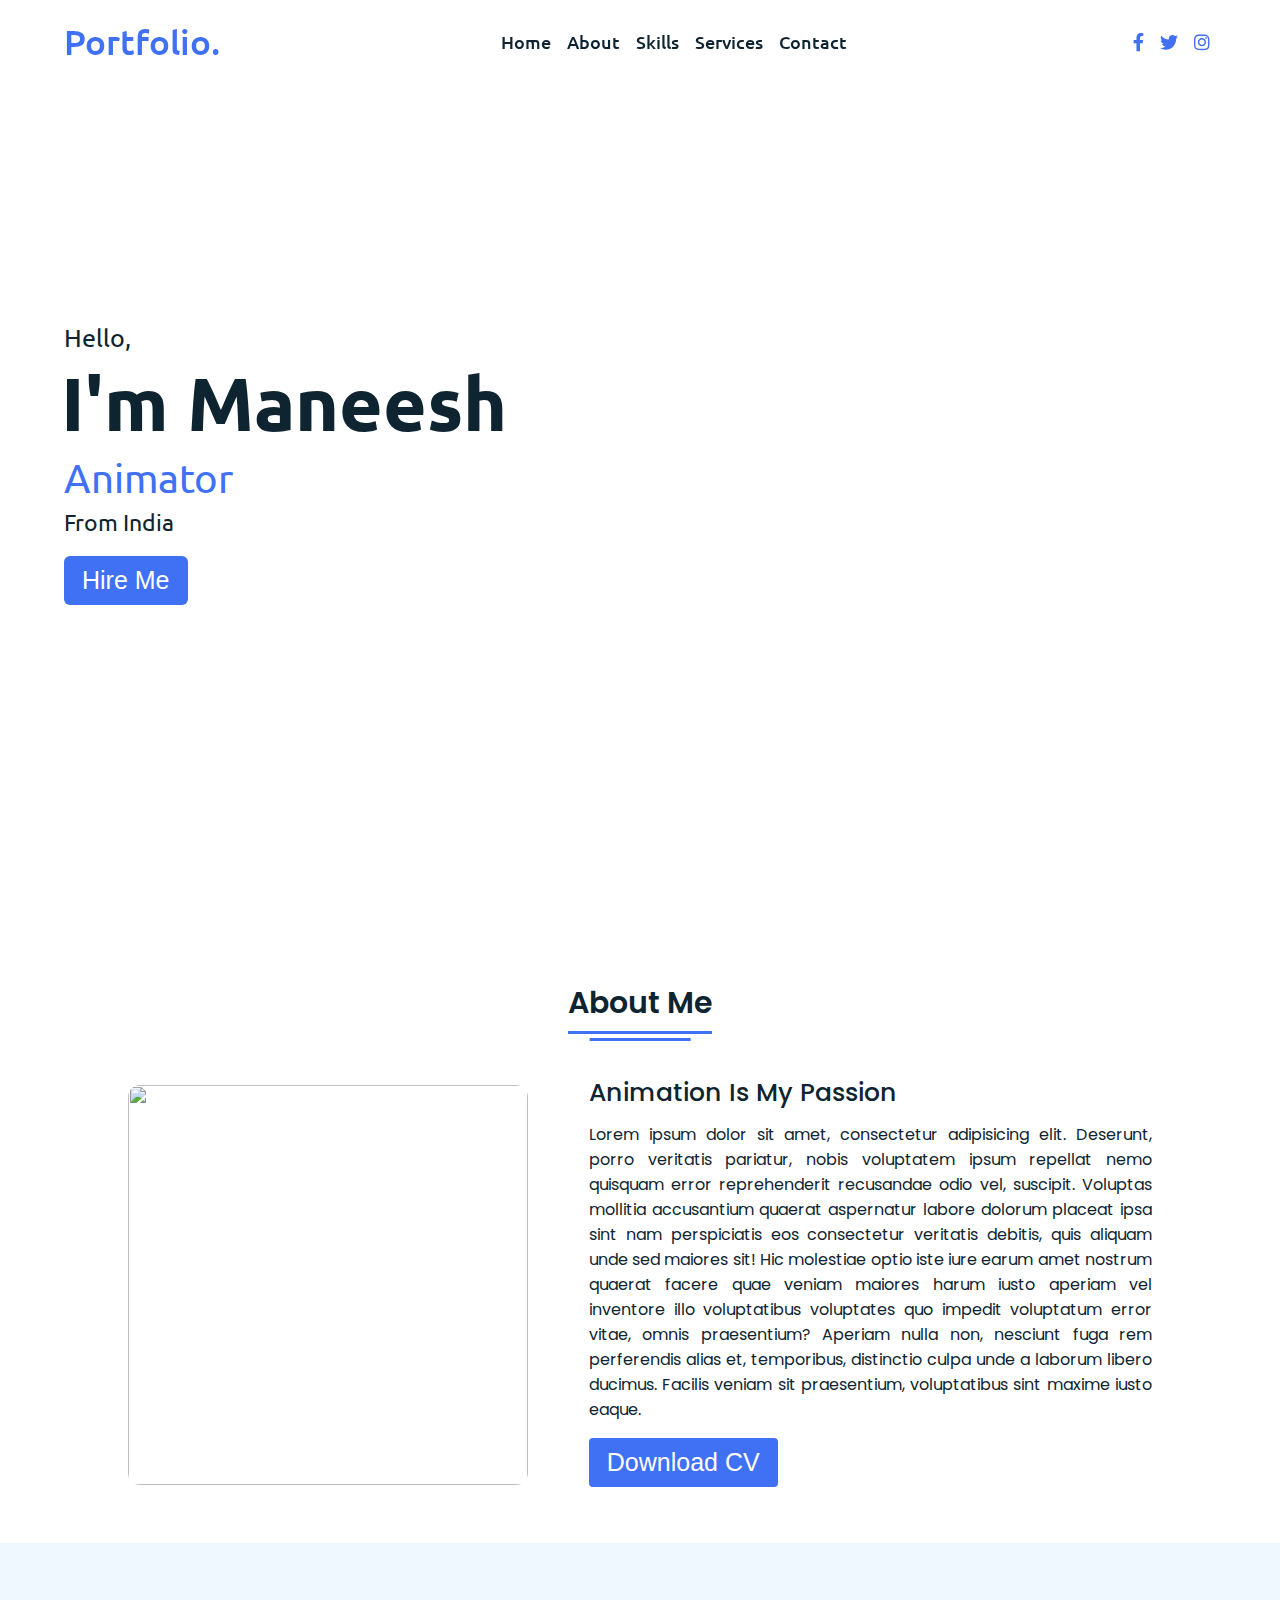
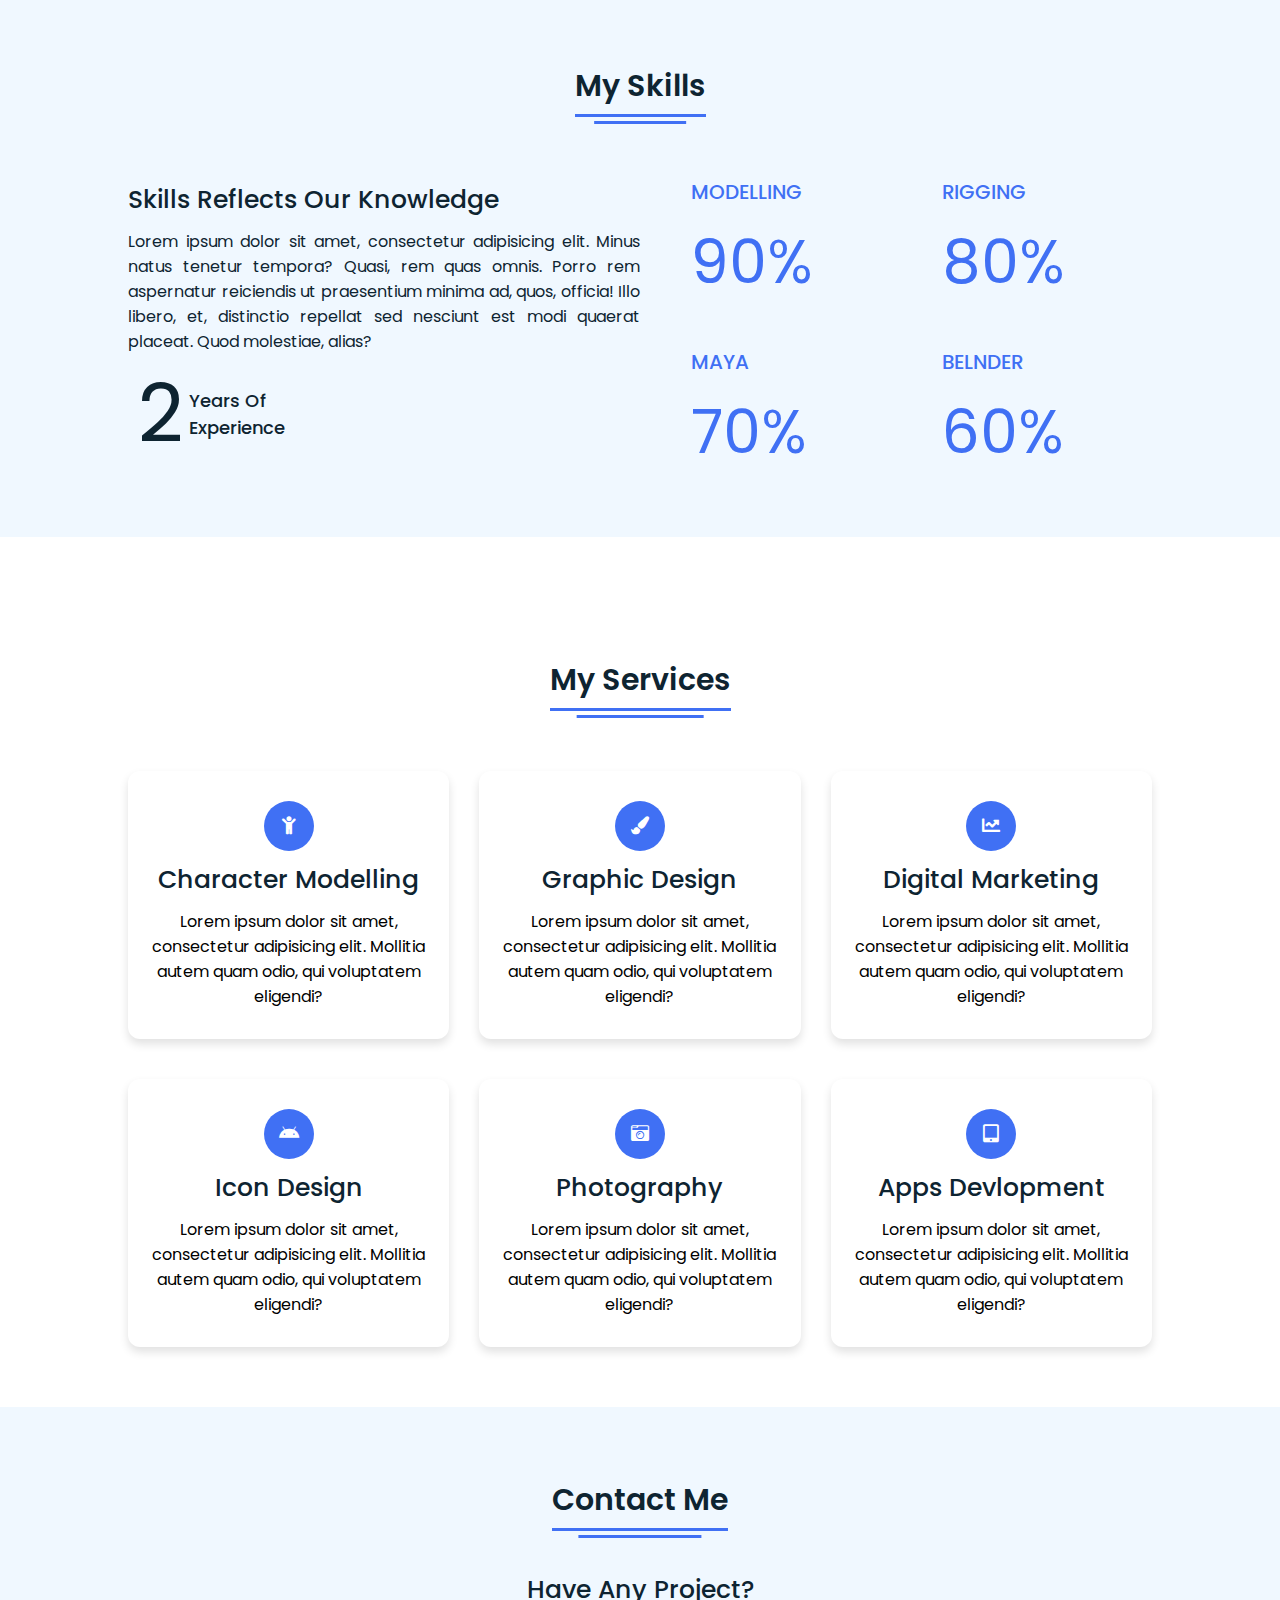
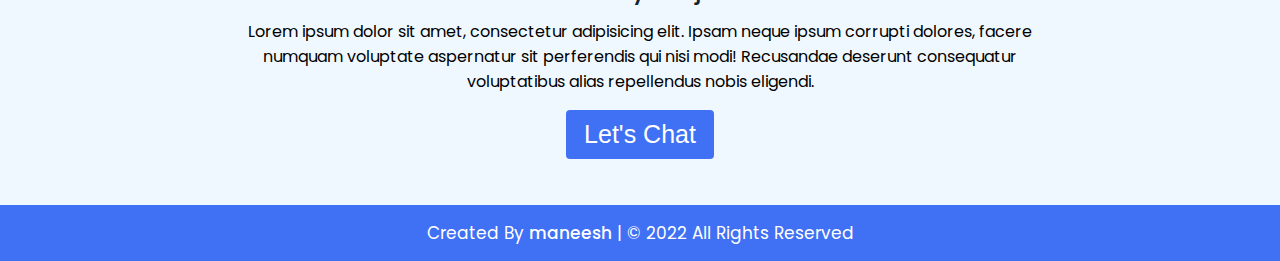
==== index.html @ a83b944b "maneesh web all updated,first release." ====
<!DOCTYPE html>
<html lang="en" dir="ltr">
  <head>
    <meta charset="UTF-8">
    <title>  | CodingLab </title>
    <link rel="stylesheet" href="style.css">
    <!-- Fontawesome CDN Link -->
    <link rel="stylesheet" href="https://cdnjs.cloudflare.com/ajax/libs/font-awesome/5.15.2/css/all.min.css"/>
     <meta name="viewport" content="width=device-width, initial-scale=1.0">
   </head>
<body>
  <!-- Move to up button -->
  <div class="scroll-button">
    <a href="#home"><i class="fas fa-arrow-up"></i></a>
  </div>
  <!-- navgaition menu -->
  <nav>
    <div class="navbar">
      <div class="logo"><a href="#">Portfolio.</a></div>
      <ul class="menu">
          <li><a href="#home">Home</a></li>
          <li><a href="#about">About</a></li>
          <li><a href="#skills">Skills</a></li>
          <li><a href="#services">Services</a></li>
          <li><a href="#contact">Contact</a></li>
          <div class="cancel-btn">
            <i class="fas fa-times"></i>
          </div>
      </ul>
      <div class="media-icons">
        <a href="#"><i class="fab fa-facebook-f"></i></a>
        <a href="#"><i class="fab fa-twitter"></i></a>
        <a href="#"><i class="fab fa-instagram"></i></a>
      </div>
    </div>
    <div class="menu-btn">
      <i class="fas fa-bars"></i>
    </div>
  </nav>

<!-- Home Section Start -->
 <section class="home" id="home">
   <div class="home-content">
     <div class="text">
       <div class="text-one">Hello,</div>
       <div class="text-two">I'm Maneesh</div>
       <div class="text-three">Animator</div>
       <div class="text-four">From India</div>
     </div>
     <div class="button">
       <button>Hire Me</button>
     </div>
   </div>
 </section>

<!-- About Section Start -->
<section class="about" id="about">
  <div class="content">
    <div class="title"><span>About Me</span></div>
  <div class="about-details">
    <div class="left">
      <img src="images/about.jpg" alt="">
    </div>
    <div class="right">
      <div class="topic">Animation Is My Passion</div>
      <p>Lorem ipsum dolor sit amet, consectetur adipisicing elit. Deserunt, porro veritatis pariatur, nobis voluptatem ipsum repellat nemo quisquam error reprehenderit recusandae odio vel, suscipit. Voluptas mollitia accusantium quaerat aspernatur labore dolorum placeat ipsa sint nam perspiciatis eos consectetur veritatis debitis, quis aliquam unde sed maiores sit! Hic molestiae optio iste iure earum amet nostrum quaerat facere quae veniam maiores harum iusto aperiam vel inventore illo voluptatibus voluptates quo impedit voluptatum error vitae, omnis praesentium? Aperiam nulla non, nesciunt fuga rem perferendis alias et, temporibus, distinctio culpa unde a laborum libero ducimus. Facilis veniam sit praesentium, voluptatibus sint maxime iusto eaque.</p>
      <div class="button">
        <button>Download CV</button>
      </div>
    </div>
  </div>
  </div>
</section>

<!-- My Skill Section Start -->
<!-- Section Tag and Other Div will same where we need to put same CSS -->
<section class="skills" id="skills">
 <div class="content">
   <div class="title"><span>My Skills</span></div>
   <div class="skills-details">
     <div class="text">
       <div class="topic">Skills Reflects Our Knowledge</div>
       <p>Lorem ipsum dolor sit amet, consectetur adipisicing elit. Minus natus tenetur tempora? Quasi, rem quas omnis. Porro rem aspernatur reiciendis ut praesentium minima ad, quos, officia! Illo libero, et, distinctio repellat sed nesciunt est modi quaerat placeat. Quod molestiae, alias?</p>
       <div class="experience">
         <div class="num">2</div>
         <div class="exp">Years Of <br> Experience</div>
       </div>
     </div>
     <div class="boxes">
       <div class="box">
         <div class="topic">MODELLING</div>
         <div class="per">90%</div>
       </div>
       <div class="box">
         <div class="topic">RIGGING</div>
         <div class="per">80%</div>
       </div>
       <div class="box">
         <div class="topic">MAYA</div>
         <div class="per">70%</div>
       </div>
       <div class="box">
         <div class="topic">BELNDER</div>
         <div class="per">60%</div>
       </div>
     </div>
   </div>
 </div>
</section>

<!-- My Services Section Start -->
 <section class="services" id="services">
   <div class="content">
     <div class="title"><span>My Services</span></div>
     <div class="boxes">
       <div class="box">
         <div class="icon">
          <i class="fa fa-child" aria-hidden="true"></i>
       </div>
       <div class="topic">Character Modelling</div>
       <p>Lorem ipsum dolor sit amet, consectetur adipisicing elit. Mollitia autem quam odio, qui voluptatem eligendi?</p>
     </div>
       <div class="box">
         <div class="icon">
           <i class="fas fa-paint-brush"></i>
       </div>
       <div class="topic">Graphic Design</div>
       <p>Lorem ipsum dolor sit amet, consectetur adipisicing elit. Mollitia autem quam odio, qui voluptatem eligendi?</p>
     </div>
       <div class="box">
         <div class="icon">
           <i class="fas fa-chart-line"></i>
       </div>
       <div class="topic">Digital Marketing</div>
       <p>Lorem ipsum dolor sit amet, consectetur adipisicing elit. Mollitia autem quam odio, qui voluptatem eligendi?</p>
     </div>
       <div class="box">
         <div class="icon">
           <i class="fab fa-android"></i>
       </div>
       <div class="topic">Icon Design</div>
       <p>Lorem ipsum dolor sit amet, consectetur adipisicing elit. Mollitia autem quam odio, qui voluptatem eligendi?</p>
     </div>
       <div class="box">
         <div class="icon">
           <i class="fas fa-camera-retro"></i>
       </div>
       <div class="topic">Photography</div>
       <p>Lorem ipsum dolor sit amet, consectetur adipisicing elit. Mollitia autem quam odio, qui voluptatem eligendi?</p>
     </div>
       <div class="box">
         <div class="icon">
           <i class="fas fa-tablet-alt"></i>
       </div>
       <div class="topic">Apps Devlopment</div>
       <p>Lorem ipsum dolor sit amet, consectetur adipisicing elit. Mollitia autem quam odio, qui voluptatem eligendi?</p>
     </div>
   </div>
   </div>
 </section>

<!-- Contact Me section Start -->
<section class="contact" id="contact">
  <div class="content">
    <div class="title"><span>Contact Me</span></div>
    <div class="text">
      <div class="topic">Have Any Project?</div>
      <p>Lorem ipsum dolor sit amet, consectetur adipisicing elit. Ipsam neque ipsum corrupti dolores, facere numquam voluptate aspernatur sit perferendis qui nisi modi! Recusandae deserunt consequatur voluptatibus alias repellendus nobis eligendi.</p>
      <div class="button">
        <button>Let's Chat</button>
      </div>
    </div>
  </div>
</section>

<!-- Footer Section Start -->
<footer>
  <div class="text">
    <span>Created By <a href="#">maneesh</a> | &#169; 2022 All Rights Reserved</span>
  </div>
</footer>

  <script src="script.js"></script>
</body>
</html>
---- style.css ----
/* Google Font CDN Link */
@import url('https://fonts.googleapis.com/css2?family=Poppins:wght@400;500;600;700&family=Ubuntu:wght@400;500;700&display=swap');
*{
  margin: 0;
  padding: 0;
  box-sizing: border-box;
  text-decoration: none;
  scroll-behavior: smooth;
}

/* Custom Scroll Bar CSS */
::-webkit-scrollbar {
    width: 10px;
}
::-webkit-scrollbar-track {
    background: #141414;
}
::-webkit-scrollbar-thumb {
    background: #5268a3;
    border-radius: 12px;
    transition: all 0.3s ease;
}

::-webkit-scrollbar-thumb:hover {
    background: #5268a3;
}
/* navbar styling */
nav{
  position: fixed;
  width: 100%;
  padding: 20px 0;
  z-index: 998;
  transition: all 0.3s ease;
  font-family: 'Ubuntu', sans-serif;
}
nav.sticky{
  background: #4070f4;
  padding: 13px 0;
}
nav .navbar{
  width: 90%;
  display: flex;
  justify-content: space-between;
  align-items: center;
  margin: auto;
}
nav .navbar .logo a{
  font-weight: 500;
  font-size: 35px;
  color: #4070f4;
}
nav.sticky .navbar .logo a{
  color: #fff;
}
nav .navbar .menu{
  display: flex;
  position: relative;
}
nav .navbar .menu li{
  list-style: none;
  margin: 0 8px;
}
.navbar .menu a{
  font-size: 18px;
  font-weight: 500;
  color: #0E2431;
  padding: 6px 0;
  transition: all 0.4s ease;
}
.navbar .menu a:hover{
  color: #4070f4;
}
nav.sticky .menu a{
  color: #FFF;
}
nav.sticky .menu a:hover{
  color: #0E2431;
}
.navbar .media-icons a{
  color: #4070f4;
  font-size: 18px;
  margin: 0 6px;
}
nav.sticky .media-icons a{
  color: #FFF;
}

/* Side Navigation Menu Button CSS */
nav .menu-btn,
.navbar .menu .cancel-btn{
  position: absolute;
  color: #fff;
  right: 30px;
  top: 20px;
  font-size: 20px;
  cursor: pointer;
  transition: all 0.3s ease;
  display: none;
}
nav .menu-btn{
  color: #4070f4;
}
nav.sticky .menu-btn{
  color: #FFF;
}
.navbar .menu .menu-btn{
  color: #fff;
}

/* home section styling */
.home{
  height: 100vh;
  width: 100%;
  background: url("images/background.png") no-repeat;
  background-size: cover;
  background-position: center;
  background-attachment: fixed;
  font-family: 'Ubuntu', sans-serif;
}
.home .home-content{
  width: 90%;
  height: 100%;
  margin: auto;
  display: flex;
  flex-direction: column;
  justify-content: center;
}
.home .text-one{
  font-size: 25px;
  color: #0E2431;
}
.home .text-two{
  color: #0E2431;
  font-size: 75px;
  font-weight: 600;
  margin-left: -3px;
}
.home .text-three{
  font-size: 40px;
  margin: 5px 0;
  color: #4070f4;
}
.home .text-four{
  font-size: 23px;
  margin: 5px 0;
  color: #0E2431;
}
.home .button{
  margin: 14px 0;
}
.home .button button{
  outline: none;
  padding: 8px 16px;
  border-radius: 6px;
  font-size: 25px;
  font-weight: 400;
  background: #4070f4;
  color: #fff;
  cursor: pointer;
  border: 2px solid transparent;
  transition: all 0.4s ease;
}
.home .button button:hover{
  border-color: #4070f4;
  background-color: #fff;
  color: #4070f4;
}

/* About Section Styling */
/* Those Elements Where We Have Apply Same CSS,
 I'm Selecting Directly 'Section Tag' and 'Class'  */
section{
  padding-top: 40px;
}
section .content{
  width: 80%;
  margin: 40px auto;
  font-family: 'Poppins', sans-serif;
}
.about .about-details{
  display: flex;
  justify-content: space-between;
  align-items: center;
}
section .title{
  display: flex;
  justify-content: center;
  margin-bottom: 40px;
}
section .title span{
  color: #0E2431;
  font-size: 30px;
  font-weight: 600;
  position: relative;
  padding-bottom: 8px;
}
section .title span::before,
section .title span::after{
  content: '';
  position: absolute;
  height: 3px;
  width: 100%;
  background: #4070f4;
  left: 0;
  bottom: 0;
}
section .title span::after{
  bottom: -7px;
  width: 70%;
  left: 50%;
  transform: translateX(-50%);
}
.about .about-details .left{
  width: 45%;
}
.about .left img{
  height: 400px;
  width: 400px;
  object-fit: cover;
  border-radius: 12px;
}
.about-details .right{
  width: 55%;
}
section  .topic{
  color: #0E2431;
  font-size: 25px;
  font-weight: 500;
  margin-bottom: 10px;
}
.about-details .right p{
  text-align: justify;
  color: #0E2431;
}
section .button{
  margin: 16px 0;
}
section .button button{
  outline: none;
  padding: 8px 16px;
  border-radius: 4px;
  font-size: 25px;
  font-weight: 400;
  background: #4070f4;
  color: #fff;
  border: 2px solid transparent;
  cursor: pointer;
  transition: all 0.4s ease;
}
section .button button:hover{
  border-color: #4070f4;
  background-color: #fff;
  color: #4070f4;
}

 /* My Skills CSS */
 .skills{
   background: #F0F8FF;
 }
 .skills .content{
   padding: 40px 0;
 }
 .skills .skills-details{
   display: flex;
   justify-content: space-between;
   align-items: center;
 }
 .skills-details .text{
   width: 50%;
 }
 .skills-details p{
   color: #0E2431;
   text-align: justify;
 }
.skills .skills-details .experience{
  display: flex;
  align-items: center;
  margin: 0 10px;
}
.skills-details .experience .num{
  color: #0E2431;
  font-size: 80px;
}
.skills-details .experience .exp{
  color: #0E2431;
  margin-left: 20px;
  font-size: 18px;
  font-weight: 500;
  margin: 0 6px;
}
.skills-details .boxes{
  width: 45%;
  display: flex;
  flex-wrap: wrap;
  justify-content: space-between;
}
.skills-details .box{
  width: calc(100% / 2 - 20px);
  margin: 20px 0;
}
.skills-details .boxes .topic{
  font-size: 20px;
  color: #4070f4;
}
.skills-details .boxes .per{
  font-size: 60px;
  color: #4070f4;
}

/* My Services CSS */
.services .boxes{
  display: flex;
  flex-wrap: wrap;
  justify-content: space-between;
}
.services .boxes .box{
  margin: 20px 0;
  width: calc(100% / 3 - 20px);
  text-align: center;
  border-radius: 12px;
  padding: 30px 10px;
  box-shadow: 0 5px 10px rgba(0, 0, 0, 0.12);
  cursor: default;
  transition: all 0.4s ease;
}
.services .boxes .box:hover{
  background: #4070f4;
  color: #fff;
}
.services .boxes .box .icon{
  height: 50px;
  width: 50px;
  background: #4070f4;
  border-radius: 50%;
  text-align: center;
  line-height: 50px;
  font-size: 18px;
  color: #fff;
  margin: 0 auto 10px auto;
  transition: all 0.4s ease;
}
.boxes .box:hover .icon{
  background-color: #fff;
  color: #4070f4;
}
.services .boxes .box:hover .topic,
.services .boxes .box:hover p{
  color: #0E2431;
  transition: all 0.4s ease;
}
.services .boxes .box:hover .topic,
.services .boxes .box:hover p{
  color: #fff;
}
/* Contact Me CSS */
.contact{
  background: #F0F8FF;
}
.contact .content{
  margin: 0 auto;
  padding: 30px 0;
}
.contact .text{
  width: 80%;
  text-align: center;
  margin: auto;
}

/* Footer CSS */
footer{
  background: #4070f4;
  padding: 15px 0;
  text-align: center;
  font-family: 'Poppins', sans-serif;
}
footer .text span{
  font-size: 17px;
  font-weight: 400;
  color: #fff;
}
footer .text span a{
  font-weight: 500;
  color: #FFF;
}
footer .text span a:hover{
  text-decoration: underline;
}
/* Scroll TO Top Button CSS */
.scroll-button a{
  position: fixed;
  bottom: 20px;
  right: 20px;
  color: #fff;
  background: #4070f4;
  padding: 7px 12px;;
  font-size: 18px;
  border-radius: 6px;
  box-shadow: rgba(0, 0, 0, 0.15);
  display: none;
}

/* Responsive Media Query */
@media (max-width: 1190px) {
  section .content{
    width: 85%;
  }
}
@media (max-width: 1000px) {
  .about .about-details{
    justify-content: center;
    flex-direction: column;
  }
  .about .about-details .left{
    display: flex;
    justify-content: center;
    width: 100%;
  }
  .about-details .right{
    width: 90%;
    margin: 40px 0;
  }
  .services .boxes .box{
    margin: 20px 0;
    width: calc(100% / 2 - 20px);
  }
}
@media (max-width: 900px) {
  .about .left img{
    height: 350px;
    width: 350px;
  }
}

@media (max-width: 750px) {
  nav .navbar{
    width: 90%;
  }
  nav .navbar .menu{
    position: fixed;
    left: -100%;
    top: 0;
    background: #0E2431;
    height: 100vh;
    max-width: 400px;
    width: 100%;
    padding-top: 60px;
    flex-direction: column;
    align-items: center;
    transition: all 0.5s ease;
  }
  .navbar.active .menu{
    left: 0;
  }
  nav .navbar .menu a{
    font-size: 23px;
    display: block;
    color: #fff;
    margin: 10px 0;
  }
  nav.sticky .menu a:hover{
    color: #4070f4;
  }
  nav .navbar .media-icons{
    display: none;
  }
  nav .menu-btn,
  .navbar .menu .cancel-btn{
    display: block;
  }
  .home .text-two{
    font-size: 65px;
  }
  .home .text-three{
    font-size: 35px;
  }
  .skills .skills-details{
    align-items: center;
    justify-content: center;
    flex-direction: column;
  }
  .skills-details .text{
    width: 100%;
    margin-bottom: 50px;
  }
  .skills-details .boxes{
    justify-content: center;
    align-items: center;
    width: 100%;
  }
  .services .boxes .box{
    margin: 20px 0;
    width: 100%;
  }
  .contact .text{
    width: 100%;
}
}

@media (max-width: 500px){
  .home .text-two{
    font-size: 55px;
  }
  .home .text-three{
    font-size: 33px;
  }
  .skills-details .boxes .per{
    font-size: 50px;
    color: #4070f4;
  }
}
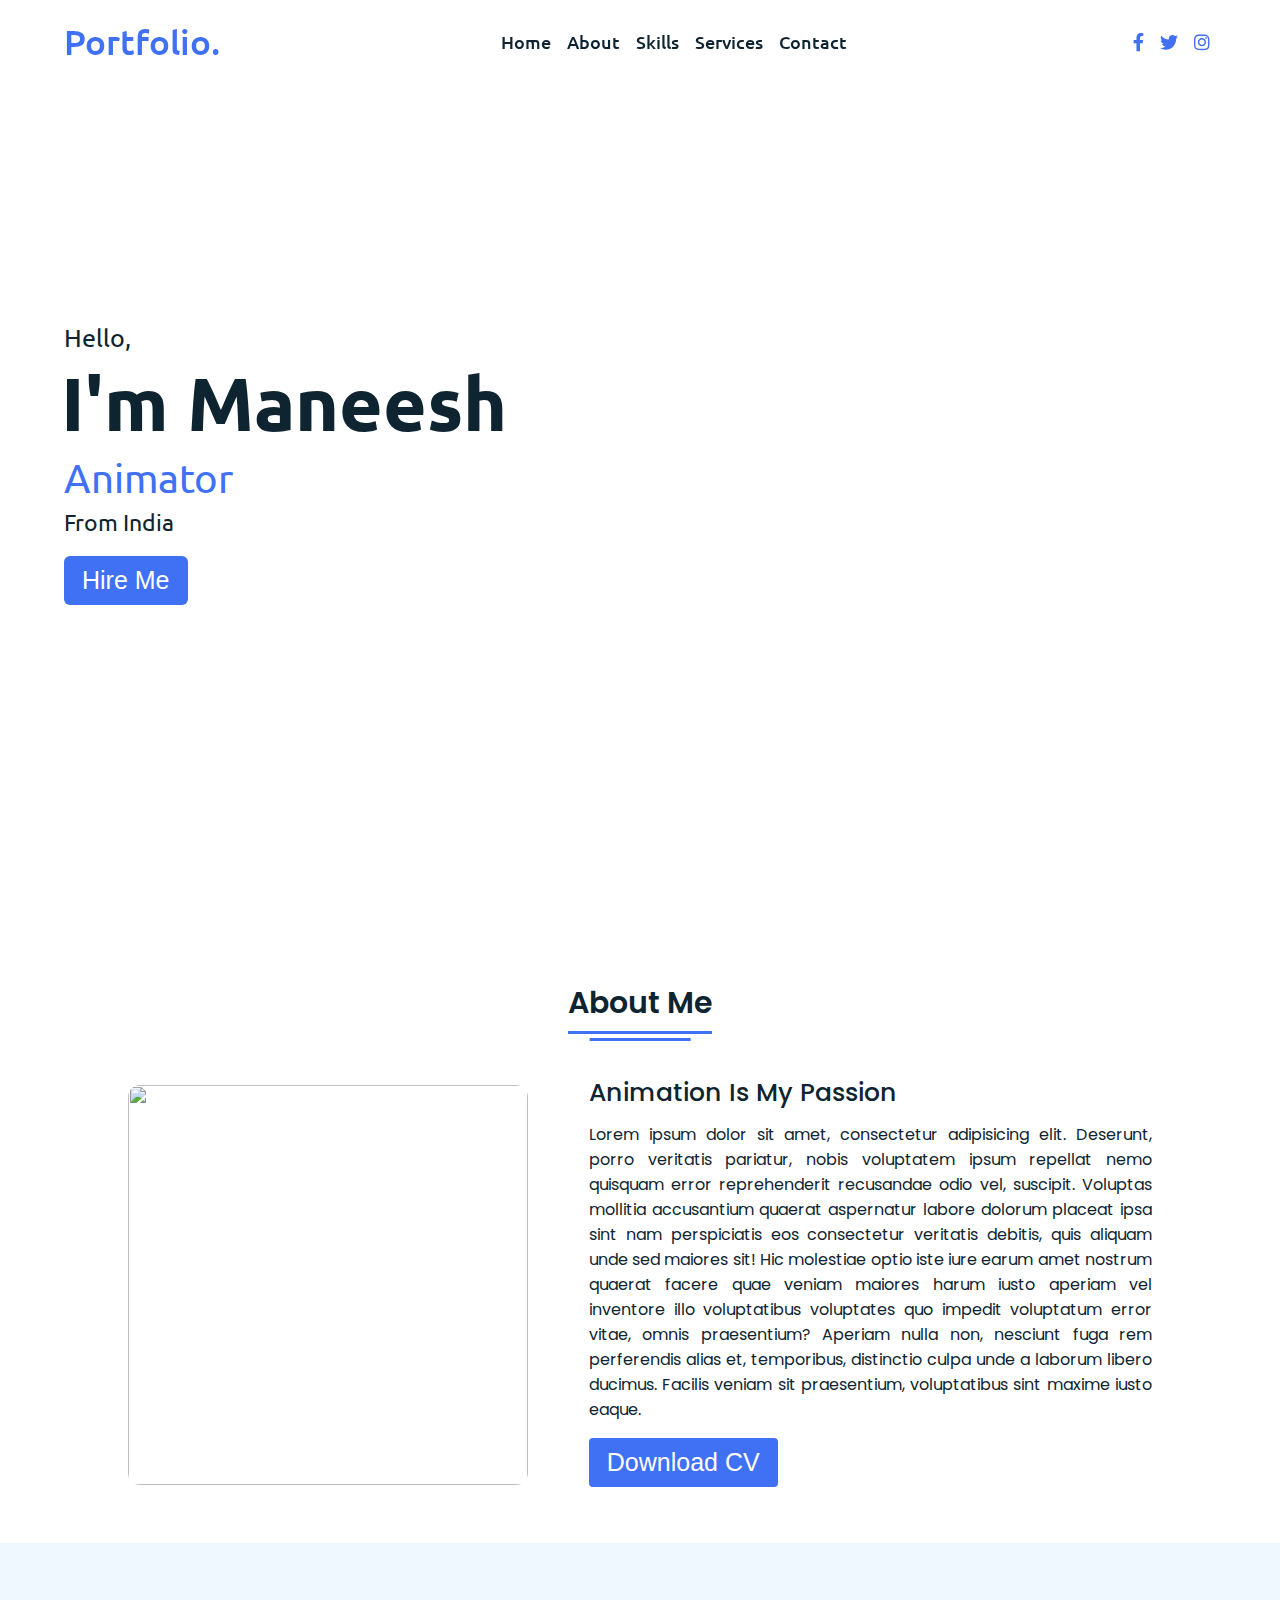
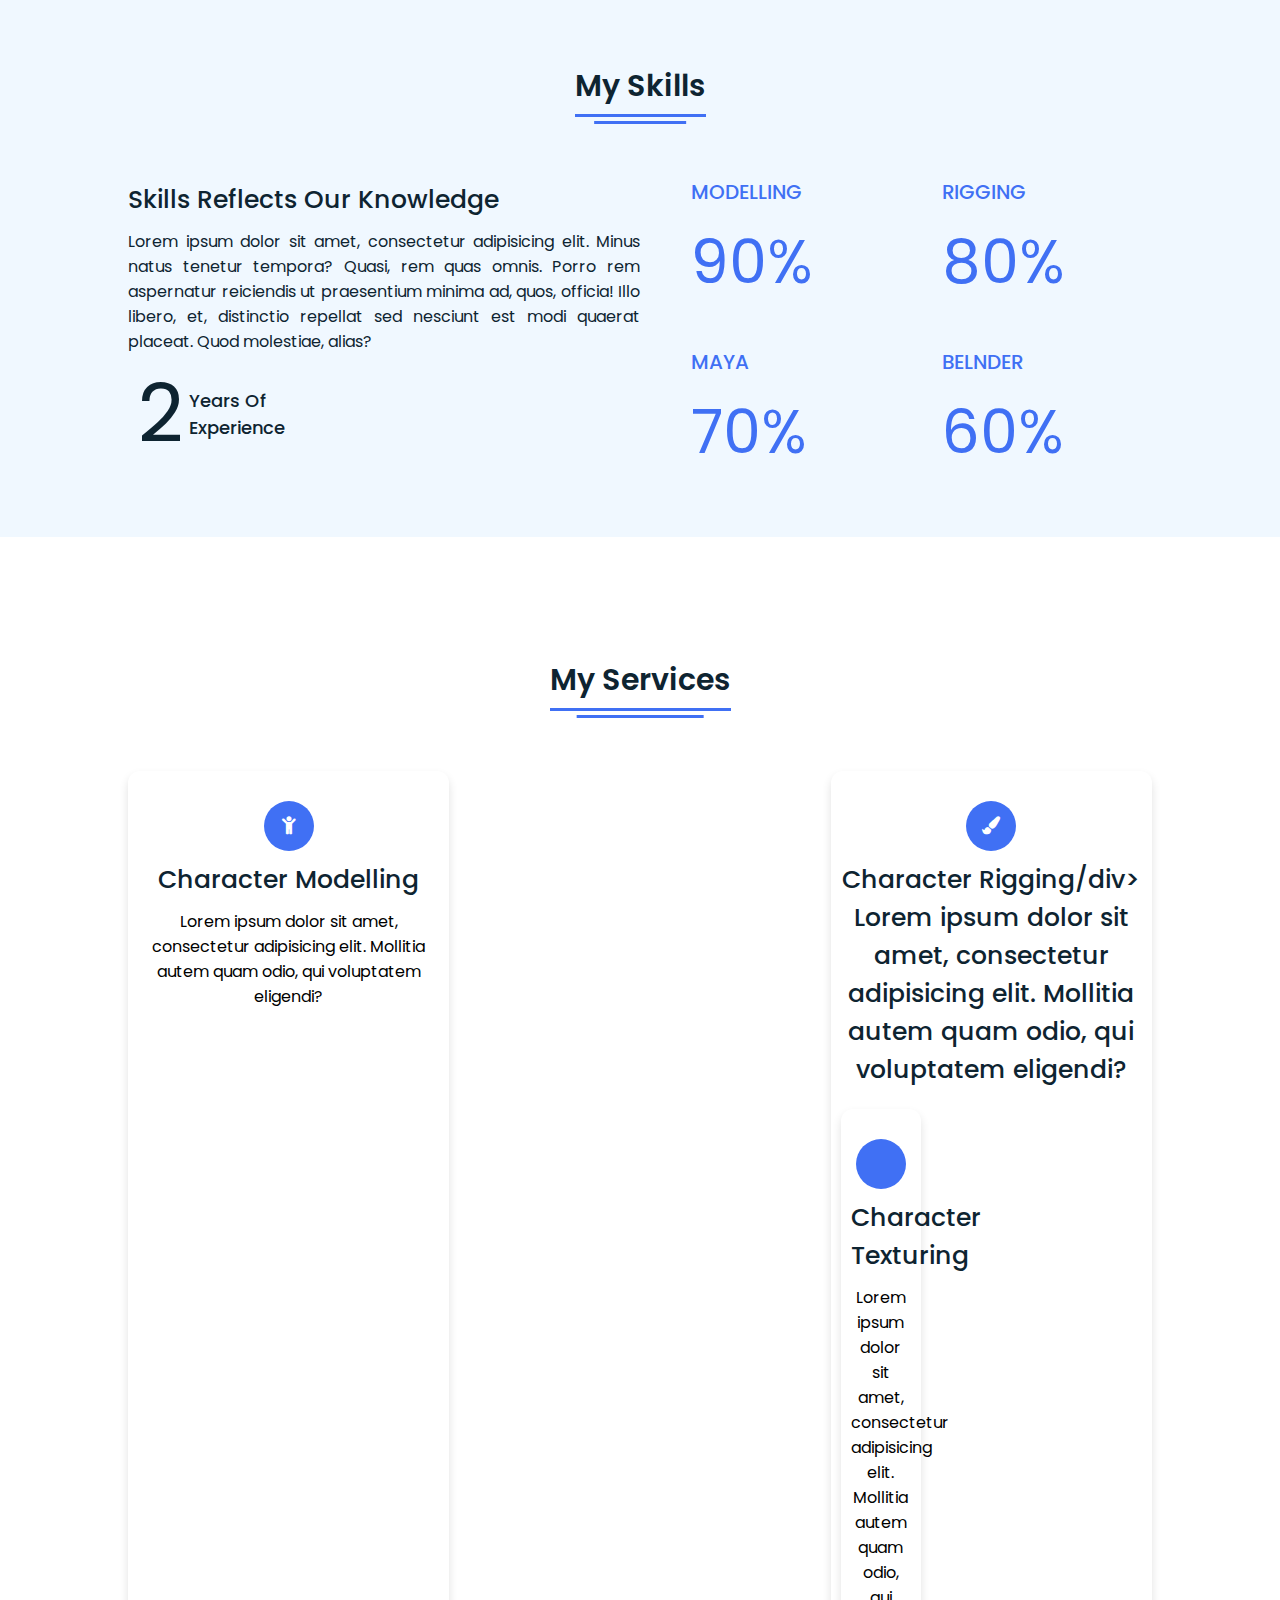
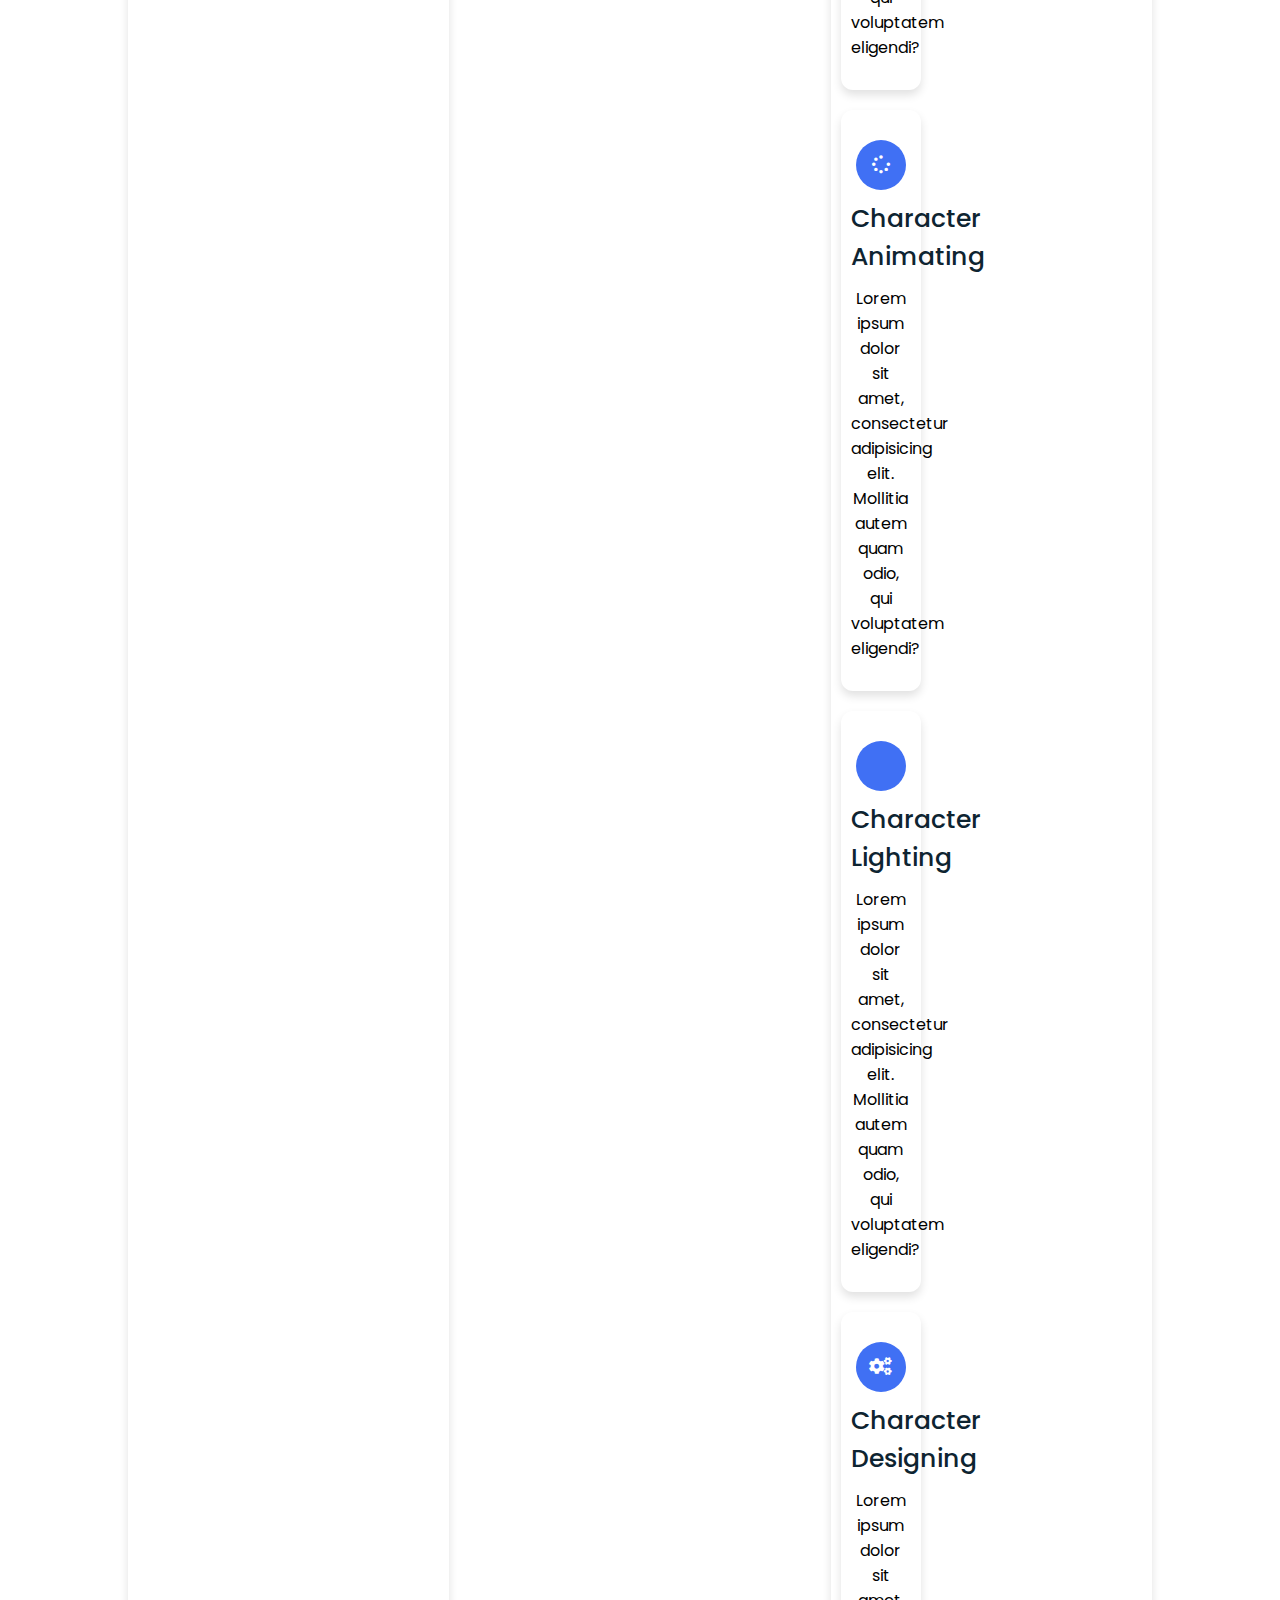
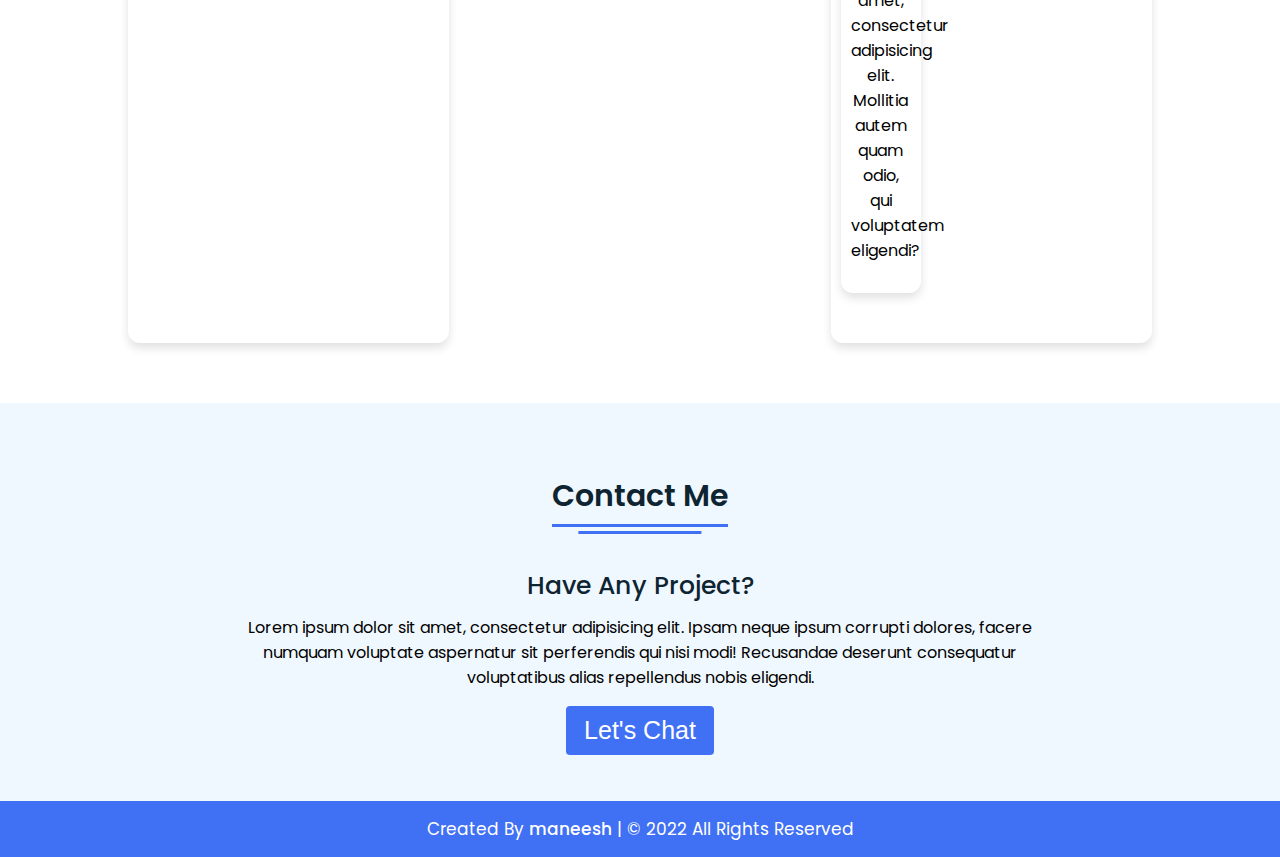
==== commit c33e357d: "colour scheme changed" ====
--- a/index.html
+++ b/index.html
@@ -2,7 +2,7 @@
 <html lang="en" dir="ltr">
   <head>
     <meta charset="UTF-8">
-    <title>  | CodingLab </title>
+    <title>portfolio</title>
     <link rel="stylesheet" href="style.css">
     <!-- Fontawesome CDN Link -->
     <link rel="stylesheet" href="https://cdnjs.cloudflare.com/ajax/libs/font-awesome/5.15.2/css/all.min.css"/>
@@ -124,35 +124,35 @@
          <div class="icon">
            <i class="fas fa-paint-brush"></i>
        </div>
-       <div class="topic">Graphic Design</div>
+       <div class="topic">Character Rigging/div>
        <p>Lorem ipsum dolor sit amet, consectetur adipisicing elit. Mollitia autem quam odio, qui voluptatem eligendi?</p>
      </div>
        <div class="box">
          <div class="icon">
-           <i class="fas fa-chart-line"></i>
+            <i class="fa fa-hand-rock-o" aria-hidden="true"></i>
        </div>
-       <div class="topic">Digital Marketing</div>
+       <div class="topic">Character Texturing</div>
        <p>Lorem ipsum dolor sit amet, consectetur adipisicing elit. Mollitia autem quam odio, qui voluptatem eligendi?</p>
      </div>
        <div class="box">
          <div class="icon">
-           <i class="fab fa-android"></i>
+           <i class="fa fa-spinner" aria-hidden="true"></i>
        </div>
-       <div class="topic">Icon Design</div>
+       <div class="topic">Character Animating</div>
        <p>Lorem ipsum dolor sit amet, consectetur adipisicing elit. Mollitia autem quam odio, qui voluptatem eligendi?</p>
      </div>
        <div class="box">
          <div class="icon">
-           <i class="fas fa-camera-retro"></i>
+           <i class="fa fa-lightbulb-o" aria-hidden="true"></i>
        </div>
-       <div class="topic">Photography</div>
+       <div class="topic">Character Lighting</div>
        <p>Lorem ipsum dolor sit amet, consectetur adipisicing elit. Mollitia autem quam odio, qui voluptatem eligendi?</p>
      </div>
        <div class="box">
          <div class="icon">
-           <i class="fas fa-tablet-alt"></i>
+           <i class="fa fa-cogs" aria-hidden="true"></i>
        </div>
-       <div class="topic">Apps Devlopment</div>
+       <div class="topic">Character Designing</div>
        <p>Lorem ipsum dolor sit amet, consectetur adipisicing elit. Mollitia autem quam odio, qui voluptatem eligendi?</p>
      </div>
    </div>
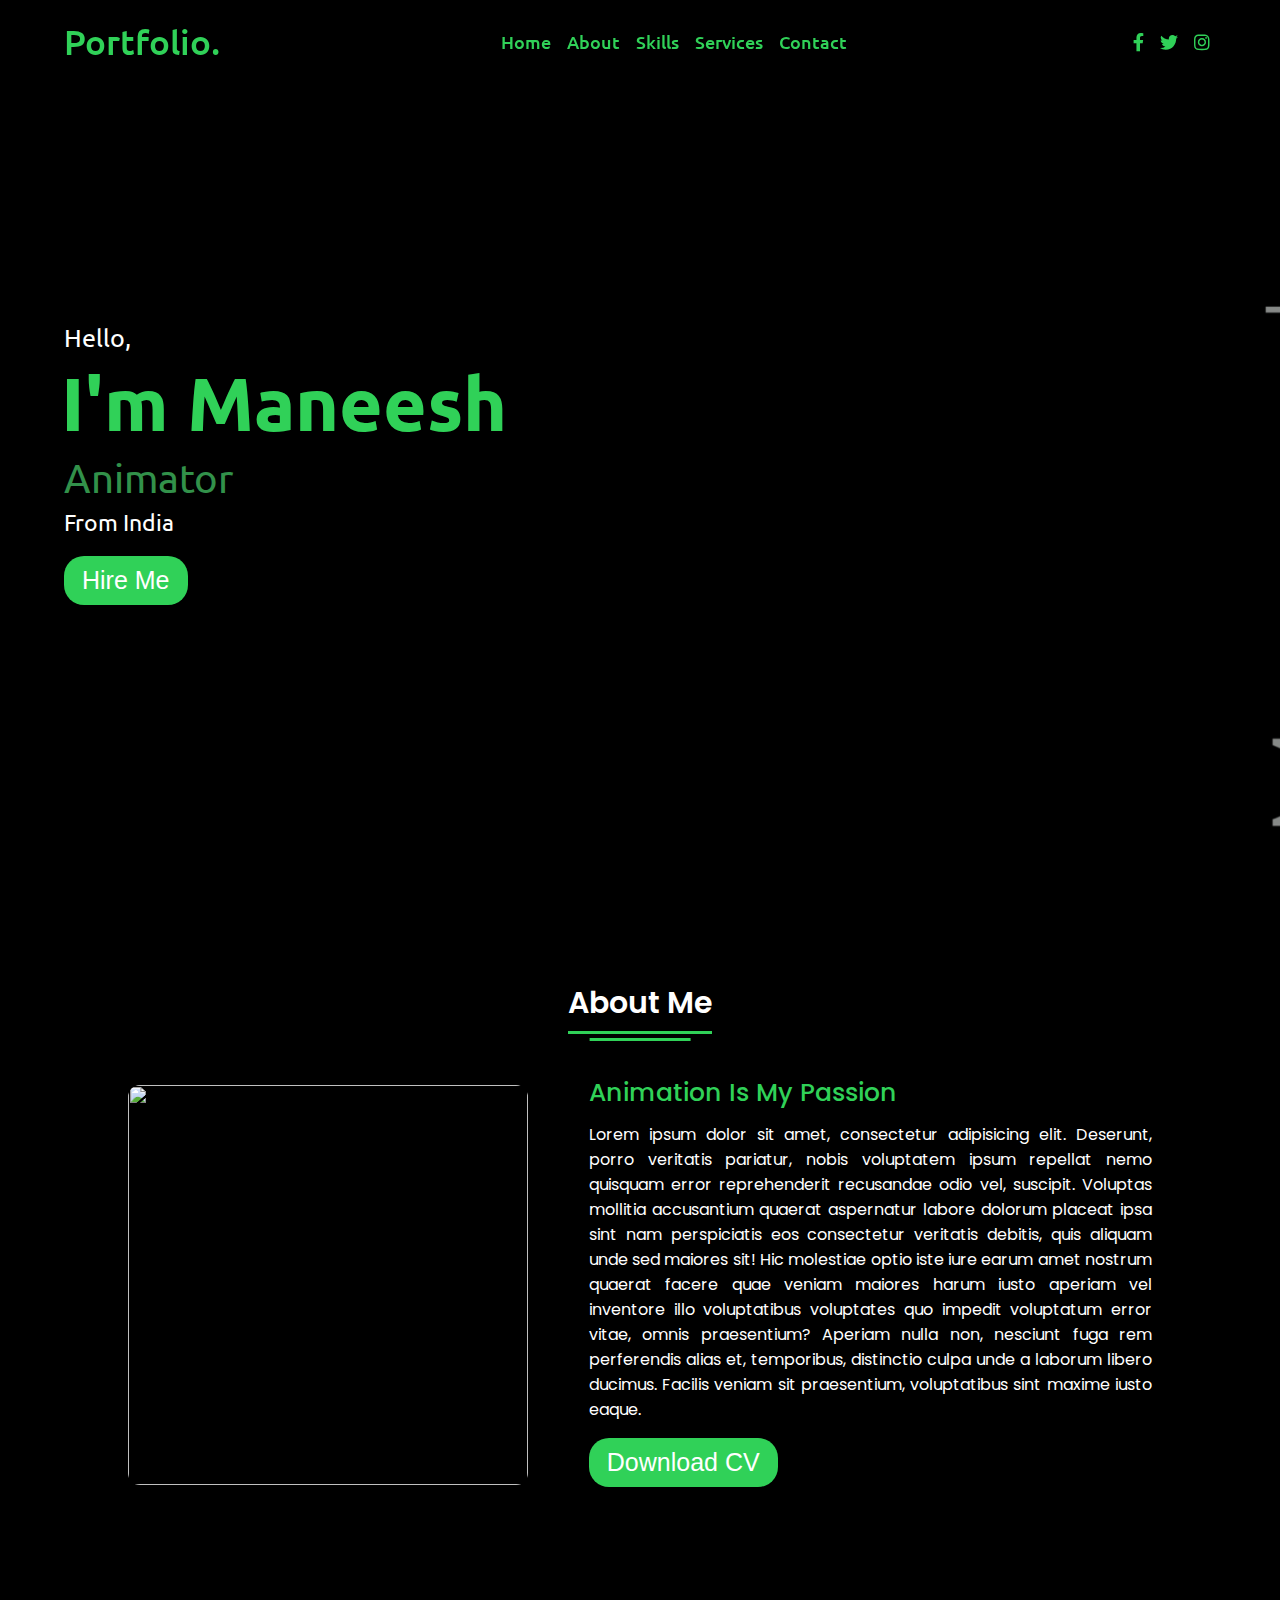
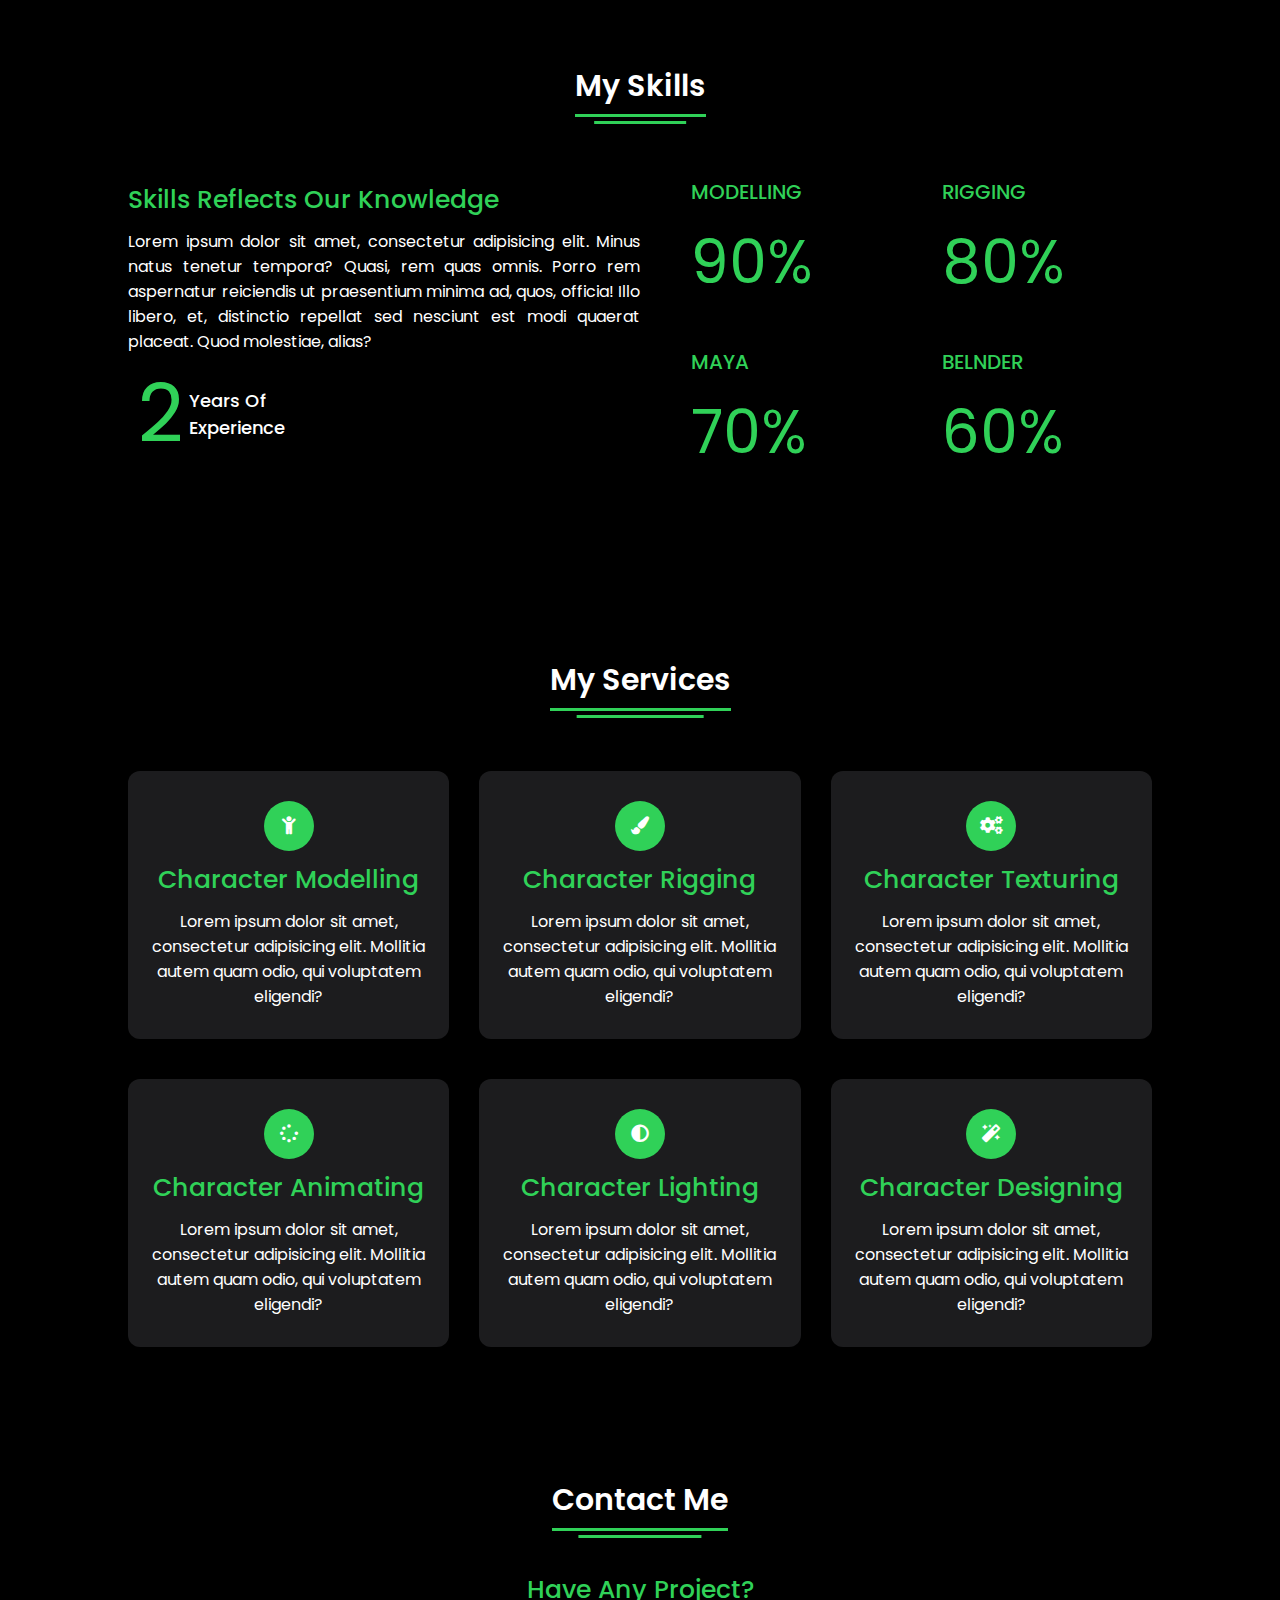
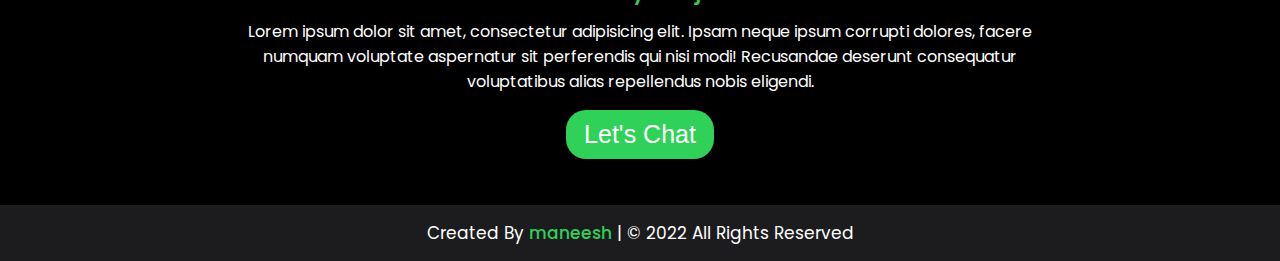
==== commit b99144f9: "added images,fixed some mistakes" ====
--- a/index.html
+++ b/index.html
@@ -124,12 +124,12 @@
          <div class="icon">
            <i class="fas fa-paint-brush"></i>
        </div>
-       <div class="topic">Character Rigging/div>
+       <div class="topic">Character Rigging</div>
        <p>Lorem ipsum dolor sit amet, consectetur adipisicing elit. Mollitia autem quam odio, qui voluptatem eligendi?</p>
      </div>
        <div class="box">
          <div class="icon">
-            <i class="fa fa-hand-rock-o" aria-hidden="true"></i>
+            <i class="fa fa-cogs" aria-hidden="true"></i>
        </div>
        <div class="topic">Character Texturing</div>
        <p>Lorem ipsum dolor sit amet, consectetur adipisicing elit. Mollitia autem quam odio, qui voluptatem eligendi?</p>
@@ -143,14 +143,14 @@
      </div>
        <div class="box">
          <div class="icon">
-           <i class="fa fa-lightbulb-o" aria-hidden="true"></i>
+           <i class="fa fa-adjust" aria-hidden="true"></i>
        </div>
        <div class="topic">Character Lighting</div>
        <p>Lorem ipsum dolor sit amet, consectetur adipisicing elit. Mollitia autem quam odio, qui voluptatem eligendi?</p>
      </div>
        <div class="box">
          <div class="icon">
-           <i class="fa fa-cogs" aria-hidden="true"></i>
+           <i class="fa fa-magic" aria-hidden="true"></i>
        </div>
        <div class="topic">Character Designing</div>
        <p>Lorem ipsum dolor sit amet, consectetur adipisicing elit. Mollitia autem quam odio, qui voluptatem eligendi?</p>
--- a/style.css
+++ b/style.css
@@ -7,22 +7,25 @@
   text-decoration: none;
   scroll-behavior: smooth;
 }
+body{
+  background-color: #000;
+}
 
 /* Custom Scroll Bar CSS */
 ::-webkit-scrollbar {
     width: 10px;
 }
 ::-webkit-scrollbar-track {
-    background: #141414;
+    background: #30d158;
 }
 ::-webkit-scrollbar-thumb {
-    background: #5268a3;
+    background: #1C1C1E;
     border-radius: 12px;
     transition: all 0.3s ease;
 }
 
 ::-webkit-scrollbar-thumb:hover {
-    background: #5268a3;
+    background: #32914a;
 }
 /* navbar styling */
 nav{
@@ -34,7 +37,7 @@
   font-family: 'Ubuntu', sans-serif;
 }
 nav.sticky{
-  background: #4070f4;
+  background: #1C1C1E;
   padding: 13px 0;
 }
 nav .navbar{
@@ -47,10 +50,10 @@
 nav .navbar .logo a{
   font-weight: 500;
   font-size: 35px;
-  color: #4070f4;
+  color: #30d158;
 }
 nav.sticky .navbar .logo a{
-  color: #fff;
+  color: #30d158;
 }
 nav .navbar .menu{
   display: flex;
@@ -63,21 +66,21 @@
 .navbar .menu a{
   font-size: 18px;
   font-weight: 500;
-  color: #0E2431;
+  color: #30d158;
   padding: 6px 0;
   transition: all 0.4s ease;
 }
 .navbar .menu a:hover{
-  color: #4070f4;
+  color: #32914a;
 }
 nav.sticky .menu a{
   color: #FFF;
 }
 nav.sticky .menu a:hover{
-  color: #0E2431;
+  color: #32914a;
 }
 .navbar .media-icons a{
-  color: #4070f4;
+  color: #30d158;
   font-size: 18px;
   margin: 0 6px;
 }
@@ -89,7 +92,7 @@
 nav .menu-btn,
 .navbar .menu .cancel-btn{
   position: absolute;
-  color: #fff;
+  color: #30d158;
   right: 30px;
   top: 20px;
   font-size: 20px;
@@ -98,10 +101,10 @@
   display: none;
 }
 nav .menu-btn{
-  color: #4070f4;
+  color: #30d158;
 }
 nav.sticky .menu-btn{
-  color: #FFF;
+  color: #30d158;
 }
 .navbar .menu .menu-btn{
   color: #fff;
@@ -127,10 +130,10 @@
 }
 .home .text-one{
   font-size: 25px;
-  color: #0E2431;
+  color: #fff;
 }
 .home .text-two{
-  color: #0E2431;
+  color: #30d158;
   font-size: 75px;
   font-weight: 600;
   margin-left: -3px;
@@ -138,12 +141,12 @@
 .home .text-three{
   font-size: 40px;
   margin: 5px 0;
-  color: #4070f4;
+  color: #32914a;
 }
 .home .text-four{
   font-size: 23px;
   margin: 5px 0;
-  color: #0E2431;
+  color: #fff;
 }
 .home .button{
   margin: 14px 0;
@@ -151,19 +154,19 @@
 .home .button button{
   outline: none;
   padding: 8px 16px;
-  border-radius: 6px;
+  border-radius: 20px;
   font-size: 25px;
   font-weight: 400;
-  background: #4070f4;
+  background: #30d158;
   color: #fff;
   cursor: pointer;
   border: 2px solid transparent;
   transition: all 0.4s ease;
 }
 .home .button button:hover{
-  border-color: #4070f4;
-  background-color: #fff;
-  color: #4070f4;
+  border-color: #32914a;
+  background-color: #32914a;
+  color: #fff;
 }
 
 /* About Section Styling */
@@ -188,7 +191,7 @@
   margin-bottom: 40px;
 }
 section .title span{
-  color: #0E2431;
+  color: #fff;
   font-size: 30px;
   font-weight: 600;
   position: relative;
@@ -200,7 +203,7 @@
   position: absolute;
   height: 3px;
   width: 100%;
-  background: #4070f4;
+  background: #30d158;
   left: 0;
   bottom: 0;
 }
@@ -223,14 +226,14 @@
   width: 55%;
 }
 section  .topic{
-  color: #0E2431;
+  color: #30d158;
   font-size: 25px;
   font-weight: 500;
   margin-bottom: 10px;
 }
 .about-details .right p{
   text-align: justify;
-  color: #0E2431;
+  color: #fff;
 }
 section .button{
   margin: 16px 0;
@@ -238,24 +241,24 @@
 section .button button{
   outline: none;
   padding: 8px 16px;
-  border-radius: 4px;
+  border-radius: 20px;
   font-size: 25px;
   font-weight: 400;
-  background: #4070f4;
+  background: #30d158;
   color: #fff;
   border: 2px solid transparent;
   cursor: pointer;
   transition: all 0.4s ease;
 }
 section .button button:hover{
-  border-color: #4070f4;
-  background-color: #fff;
-  color: #4070f4;
+  border-color: #32914a;
+  background-color: #32914a;
+  color: #fff;
 }
 
  /* My Skills CSS */
  .skills{
-   background: #F0F8FF;
+   background: #000;
  }
  .skills .content{
    padding: 40px 0;
@@ -269,7 +272,7 @@
    width: 50%;
  }
  .skills-details p{
-   color: #0E2431;
+   color: #fff;
    text-align: justify;
  }
 .skills .skills-details .experience{
@@ -278,11 +281,11 @@
   margin: 0 10px;
 }
 .skills-details .experience .num{
-  color: #0E2431;
+  color: #30d158;
   font-size: 80px;
 }
 .skills-details .experience .exp{
-  color: #0E2431;
+  color: #fff;
   margin-left: 20px;
   font-size: 18px;
   font-weight: 500;
@@ -300,11 +303,11 @@
 }
 .skills-details .boxes .topic{
   font-size: 20px;
-  color: #4070f4;
+  color: #30d158;
 }
 .skills-details .boxes .per{
   font-size: 60px;
-  color: #4070f4;
+  color: #30d158;
 }
 
 /* My Services CSS */
@@ -319,18 +322,20 @@
   text-align: center;
   border-radius: 12px;
   padding: 30px 10px;
+  color: #fff;
+  background: #1C1C1E;
   box-shadow: 0 5px 10px rgba(0, 0, 0, 0.12);
   cursor: default;
   transition: all 0.4s ease;
 }
 .services .boxes .box:hover{
-  background: #4070f4;
+  background: #30d158;
   color: #fff;
 }
 .services .boxes .box .icon{
   height: 50px;
   width: 50px;
-  background: #4070f4;
+  background: #30d158;
   border-radius: 50%;
   text-align: center;
   line-height: 50px;
@@ -341,26 +346,27 @@
 }
 .boxes .box:hover .icon{
   background-color: #fff;
-  color: #4070f4;
+  color: #30d158;
 }
 .services .boxes .box:hover .topic,
 .services .boxes .box:hover p{
-  color: #0E2431;
+  color: #30d158;
   transition: all 0.4s ease;
 }
 .services .boxes .box:hover .topic,
 .services .boxes .box:hover p{
-  color: #fff;
+  color: #1C1C1E;
 }
 /* Contact Me CSS */
 .contact{
-  background: #F0F8FF;
+  background: #000;
 }
 .contact .content{
   margin: 0 auto;
   padding: 30px 0;
 }
 .contact .text{
+  color: #fff;
   width: 80%;
   text-align: center;
   margin: auto;
@@ -368,7 +374,7 @@
 
 /* Footer CSS */
 footer{
-  background: #4070f4;
+  background: #1C1C1E;
   padding: 15px 0;
   text-align: center;
   font-family: 'Poppins', sans-serif;
@@ -380,7 +386,7 @@
 }
 footer .text span a{
   font-weight: 500;
-  color: #FFF;
+  color: #30d158;
 }
 footer .text span a:hover{
   text-decoration: underline;
@@ -390,8 +396,8 @@
   position: fixed;
   bottom: 20px;
   right: 20px;
-  color: #fff;
-  background: #4070f4;
+  color: #30d158;
+  background: #1C1C1E;
   padding: 7px 12px;;
   font-size: 18px;
   border-radius: 6px;
@@ -439,7 +445,7 @@
     position: fixed;
     left: -100%;
     top: 0;
-    background: #0E2431;
+    background: #000;
     height: 100vh;
     max-width: 400px;
     width: 100%;
@@ -458,7 +464,7 @@
     margin: 10px 0;
   }
   nav.sticky .menu a:hover{
-    color: #4070f4;
+    color: #32914a;
   }
   nav .navbar .media-icons{
     display: none;
@@ -505,6 +511,6 @@
   }
   .skills-details .boxes .per{
     font-size: 50px;
-    color: #4070f4;
-  }
-}
+    color: #fff;
+  }
+}
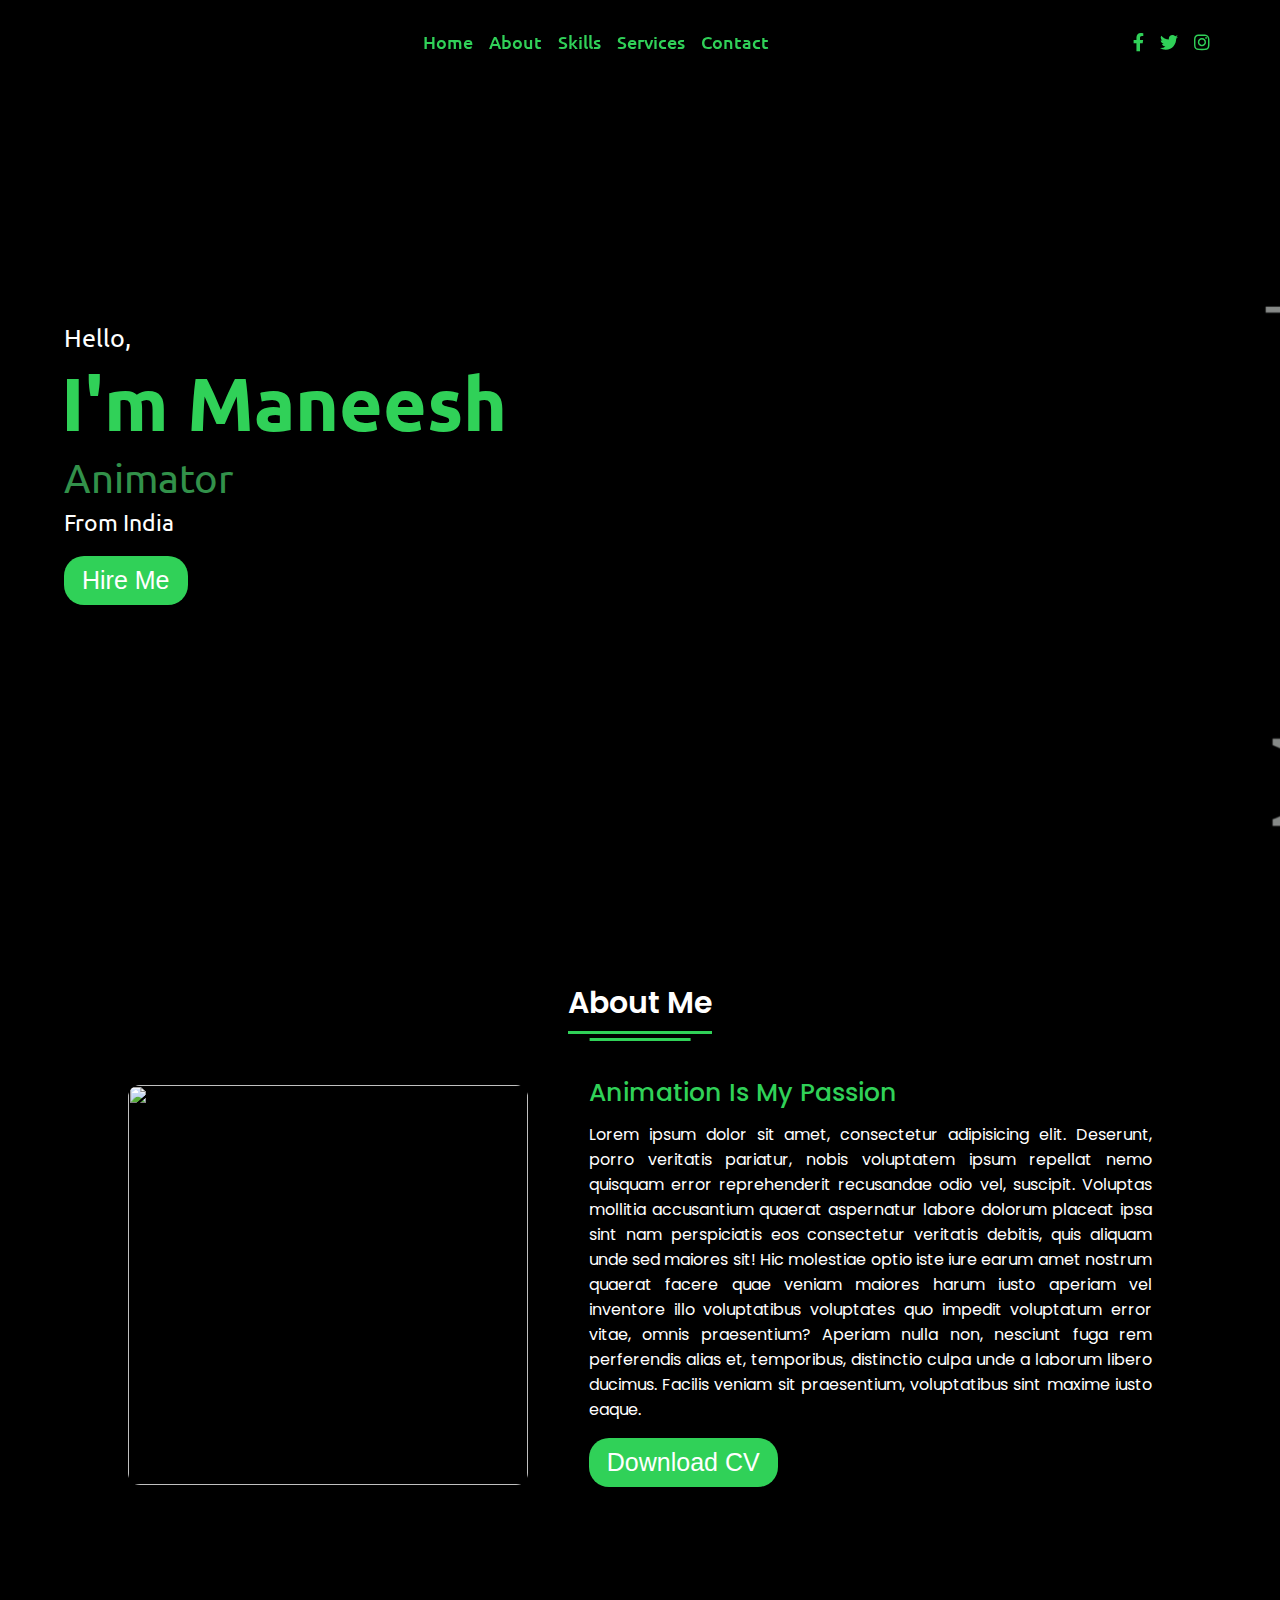
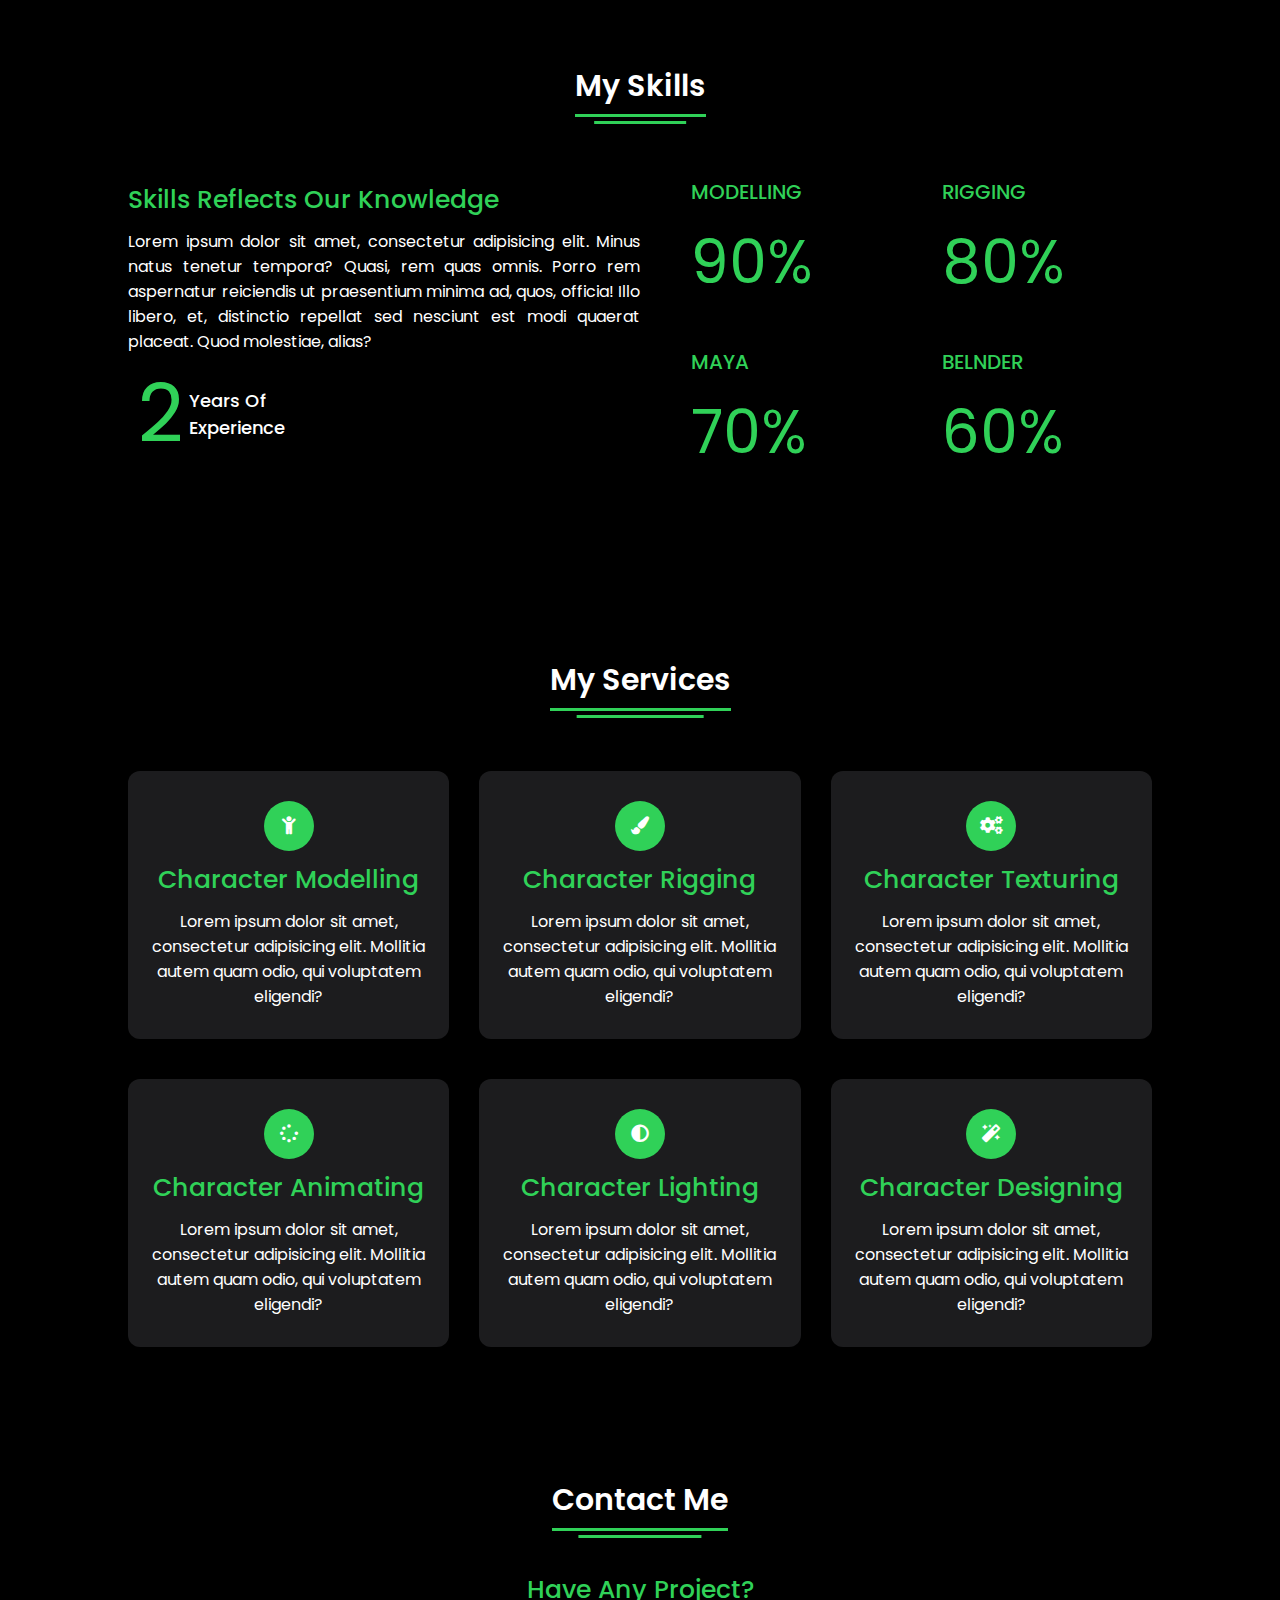
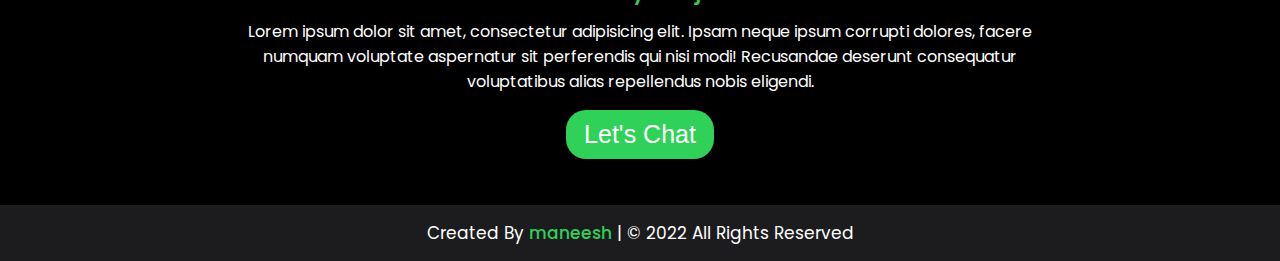
==== commit c5121864: "added logo" ====
--- a/index.html
+++ b/index.html
@@ -4,6 +4,8 @@
     <meta charset="UTF-8">
     <title>portfolio</title>
     <link rel="stylesheet" href="style.css">
+    <!-- jQuery library -->
+<script src="https://ajax.googleapis.com/ajax/libs/jquery/3.6.0/jquery.min.js"></script>
     <!-- Fontawesome CDN Link -->
     <link rel="stylesheet" href="https://cdnjs.cloudflare.com/ajax/libs/font-awesome/5.15.2/css/all.min.css"/>
      <meta name="viewport" content="width=device-width, initial-scale=1.0">
@@ -16,7 +18,7 @@
   <!-- navgaition menu -->
   <nav>
     <div class="navbar">
-      <div class="logo"><a href="#">Portfolio.</a></div>
+      <div class="logo"><a href="#"><img src="images/AMLO LOGO.png" alt=""> </a></div>
       <ul class="menu">
           <li><a href="#home">Home</a></li>
           <li><a href="#about">About</a></li>
@@ -30,7 +32,7 @@
       <div class="media-icons">
         <a href="#"><i class="fab fa-facebook-f"></i></a>
         <a href="#"><i class="fab fa-twitter"></i></a>
-        <a href="#"><i class="fab fa-instagram"></i></a>
+        <a href="https://www.instagram.com/win_slo_/"><i class="fab fa-instagram"></i></a>
       </div>
     </div>
     <div class="menu-btn">
@@ -48,7 +50,7 @@
        <div class="text-four">From India</div>
      </div>
      <div class="button">
-       <button>Hire Me</button>
+       <button ahref="https://wa.me/+919567270589" >Hire Me</button>
      </div>
    </div>
  </section>
@@ -59,7 +61,7 @@
     <div class="title"><span>About Me</span></div>
   <div class="about-details">
     <div class="left">
-      <img src="images/about.jpg" alt="">
+      <img src="images/hero.png" alt="">
     </div>
     <div class="right">
       <div class="topic">Animation Is My Passion</div>
@@ -181,5 +183,6 @@
 </footer>
 
   <script src="script.js"></script>
+  <script src="jquery.ripples-min.js"></script>
 </body>
 </html>
--- a/style.css
+++ b/style.css
@@ -27,7 +27,7 @@
 ::-webkit-scrollbar-thumb:hover {
     background: #32914a;
 }
-/* navbar styling */
+/* navigation bar styling */
 nav{
   position: fixed;
   width: 100%;
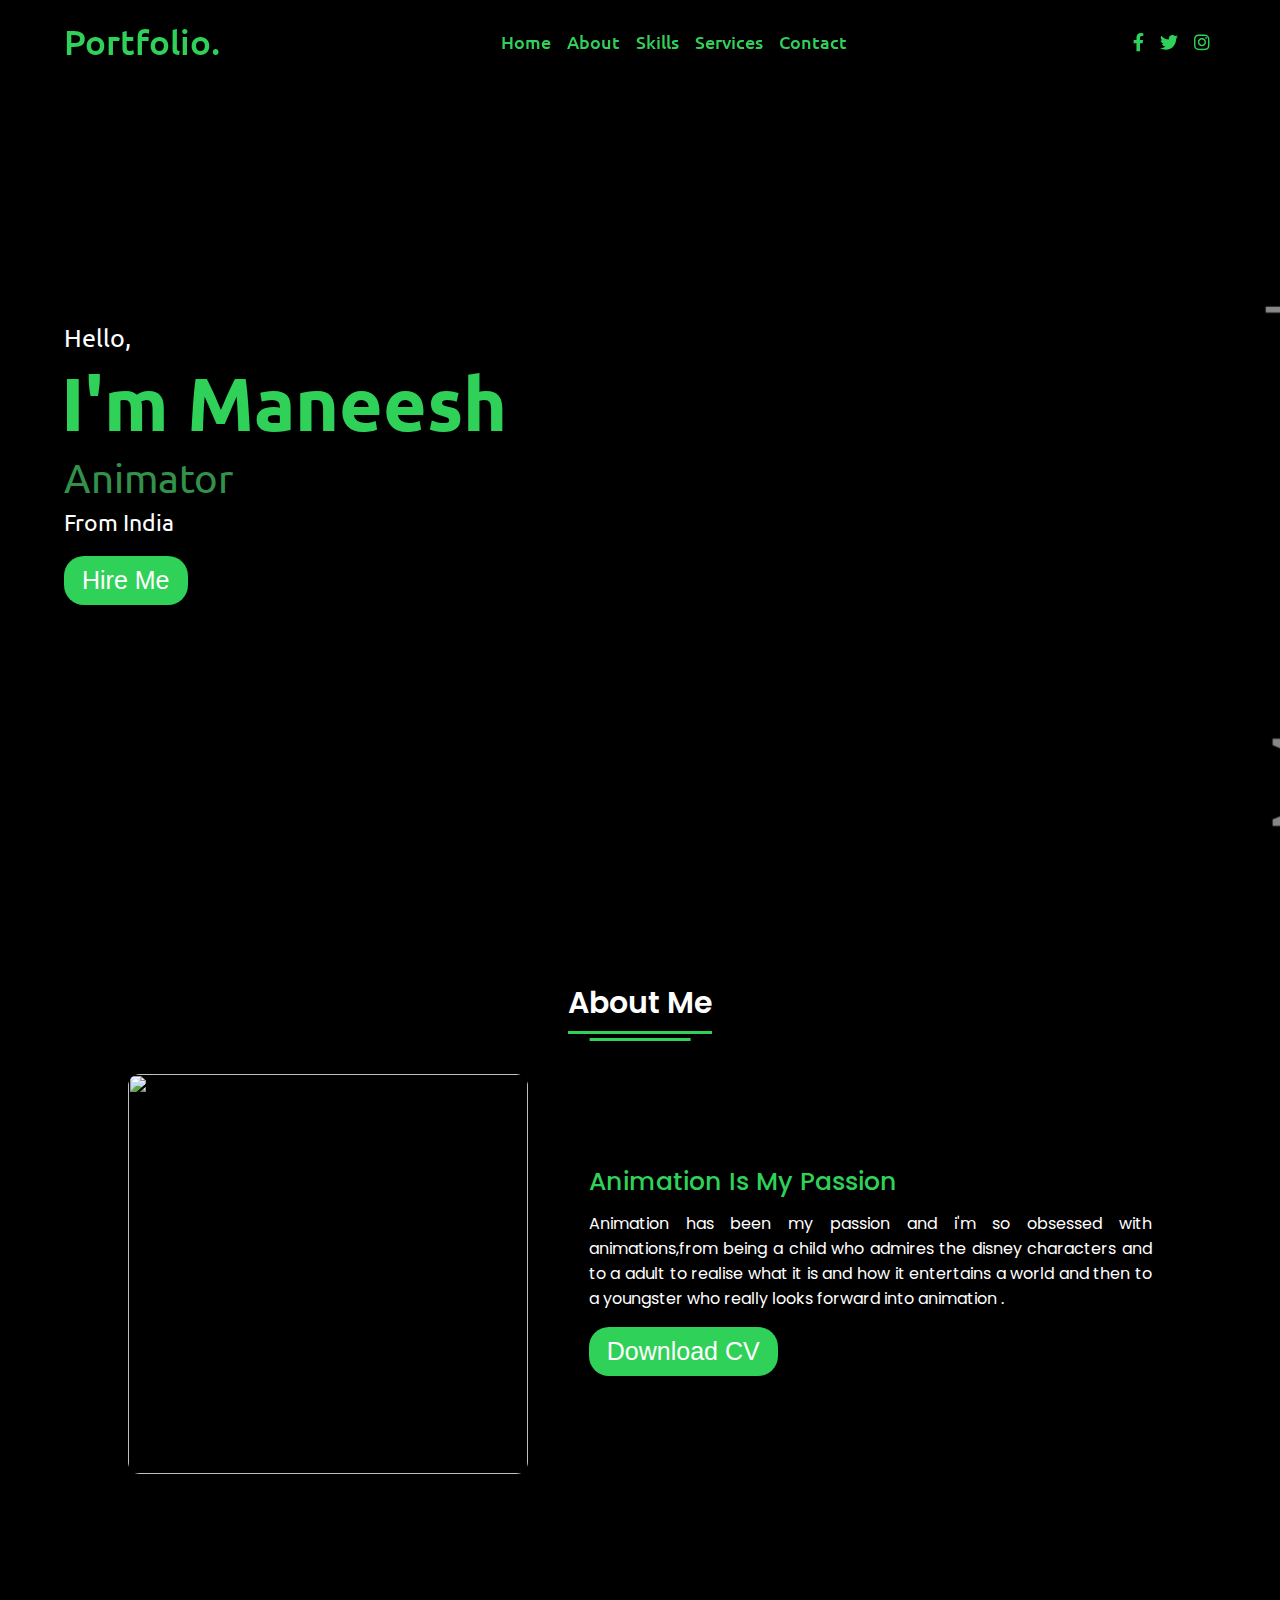
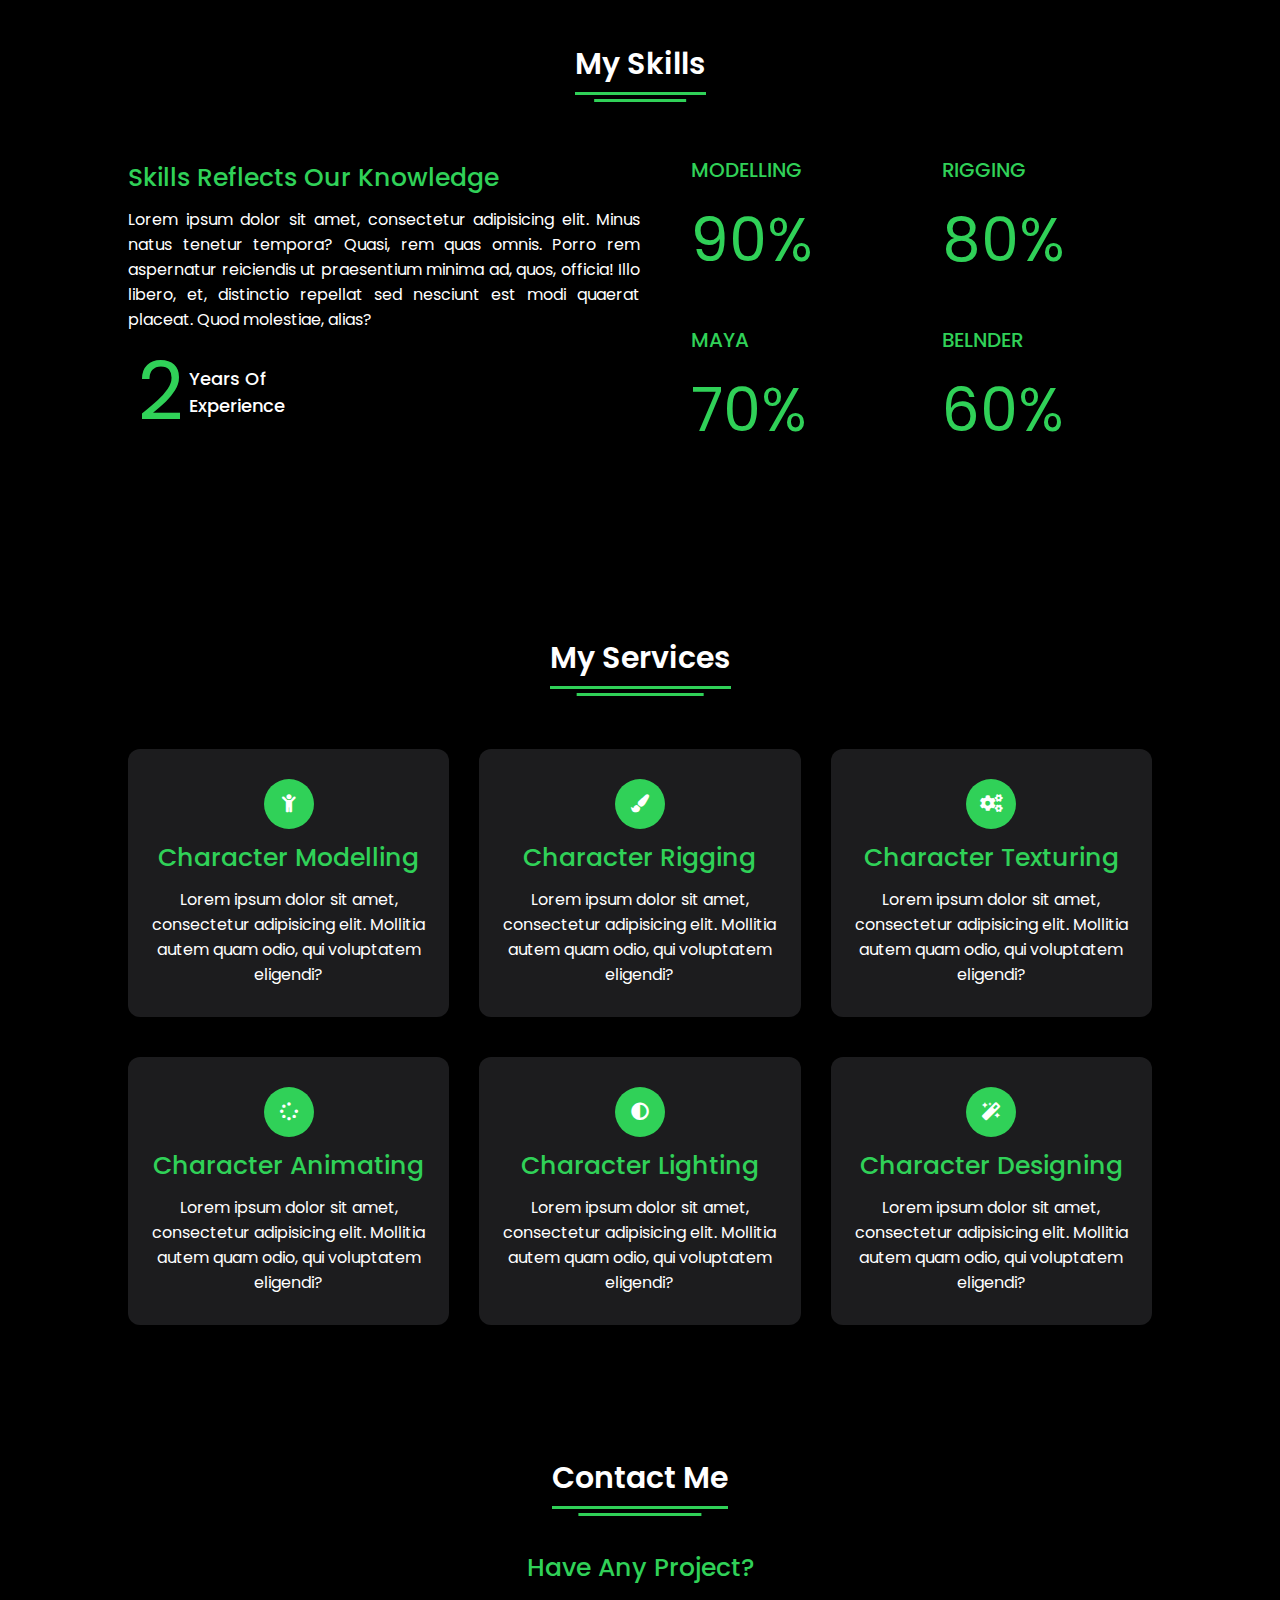
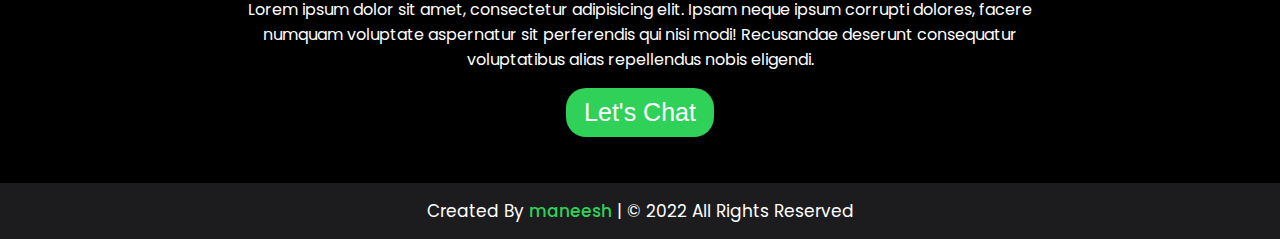
==== commit f5a62910: "just updated the animation paragraph" ====
--- a/index.html
+++ b/index.html
@@ -18,7 +18,7 @@
   <!-- navgaition menu -->
   <nav>
     <div class="navbar">
-      <div class="logo"><a href="#"><img src="images/AMLO LOGO.png" alt=""> </a></div>
+      <div class="logo"><a href="#">Portfolio.</a></div>
       <ul class="menu">
           <li><a href="#home">Home</a></li>
           <li><a href="#about">About</a></li>
@@ -30,8 +30,8 @@
           </div>
       </ul>
       <div class="media-icons">
-        <a href="#"><i class="fab fa-facebook-f"></i></a>
-        <a href="#"><i class="fab fa-twitter"></i></a>
+        <a href="https://www.instagram.com/win_slo_/"><i class="fab fa-facebook-f"></i></a>
+        <a href="https://www.instagram.com/win_slo_/"><i class="fab fa-twitter"></i></a>
         <a href="https://www.instagram.com/win_slo_/"><i class="fab fa-instagram"></i></a>
       </div>
     </div>
@@ -65,7 +65,7 @@
     </div>
     <div class="right">
       <div class="topic">Animation Is My Passion</div>
-      <p>Lorem ipsum dolor sit amet, consectetur adipisicing elit. Deserunt, porro veritatis pariatur, nobis voluptatem ipsum repellat nemo quisquam error reprehenderit recusandae odio vel, suscipit. Voluptas mollitia accusantium quaerat aspernatur labore dolorum placeat ipsa sint nam perspiciatis eos consectetur veritatis debitis, quis aliquam unde sed maiores sit! Hic molestiae optio iste iure earum amet nostrum quaerat facere quae veniam maiores harum iusto aperiam vel inventore illo voluptatibus voluptates quo impedit voluptatum error vitae, omnis praesentium? Aperiam nulla non, nesciunt fuga rem perferendis alias et, temporibus, distinctio culpa unde a laborum libero ducimus. Facilis veniam sit praesentium, voluptatibus sint maxime iusto eaque.</p>
+      <p>Animation has been my passion and i'm so obsessed with animations,from being a child who admires the disney characters and to a adult to realise what it is and how it entertains a world and then to a youngster who really looks forward into animation . </p>
       <div class="button">
         <button>Download CV</button>
       </div>
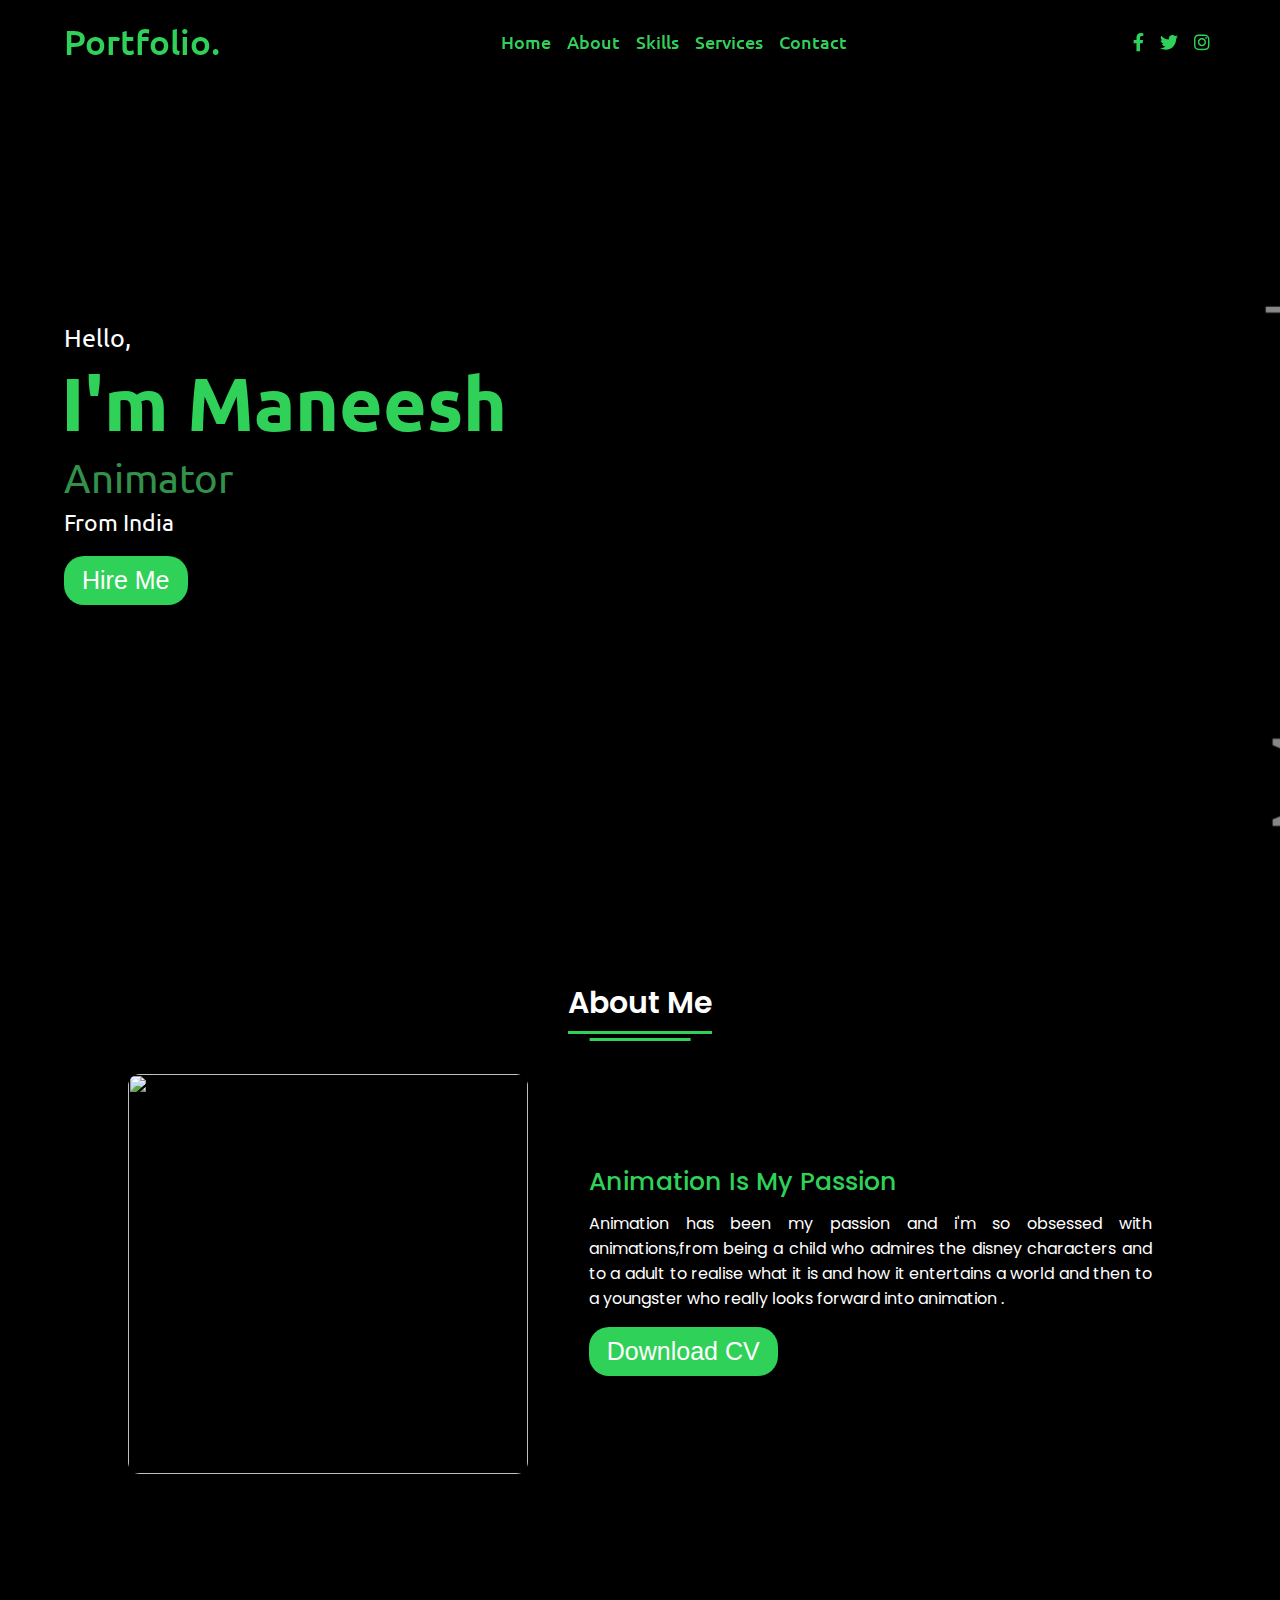
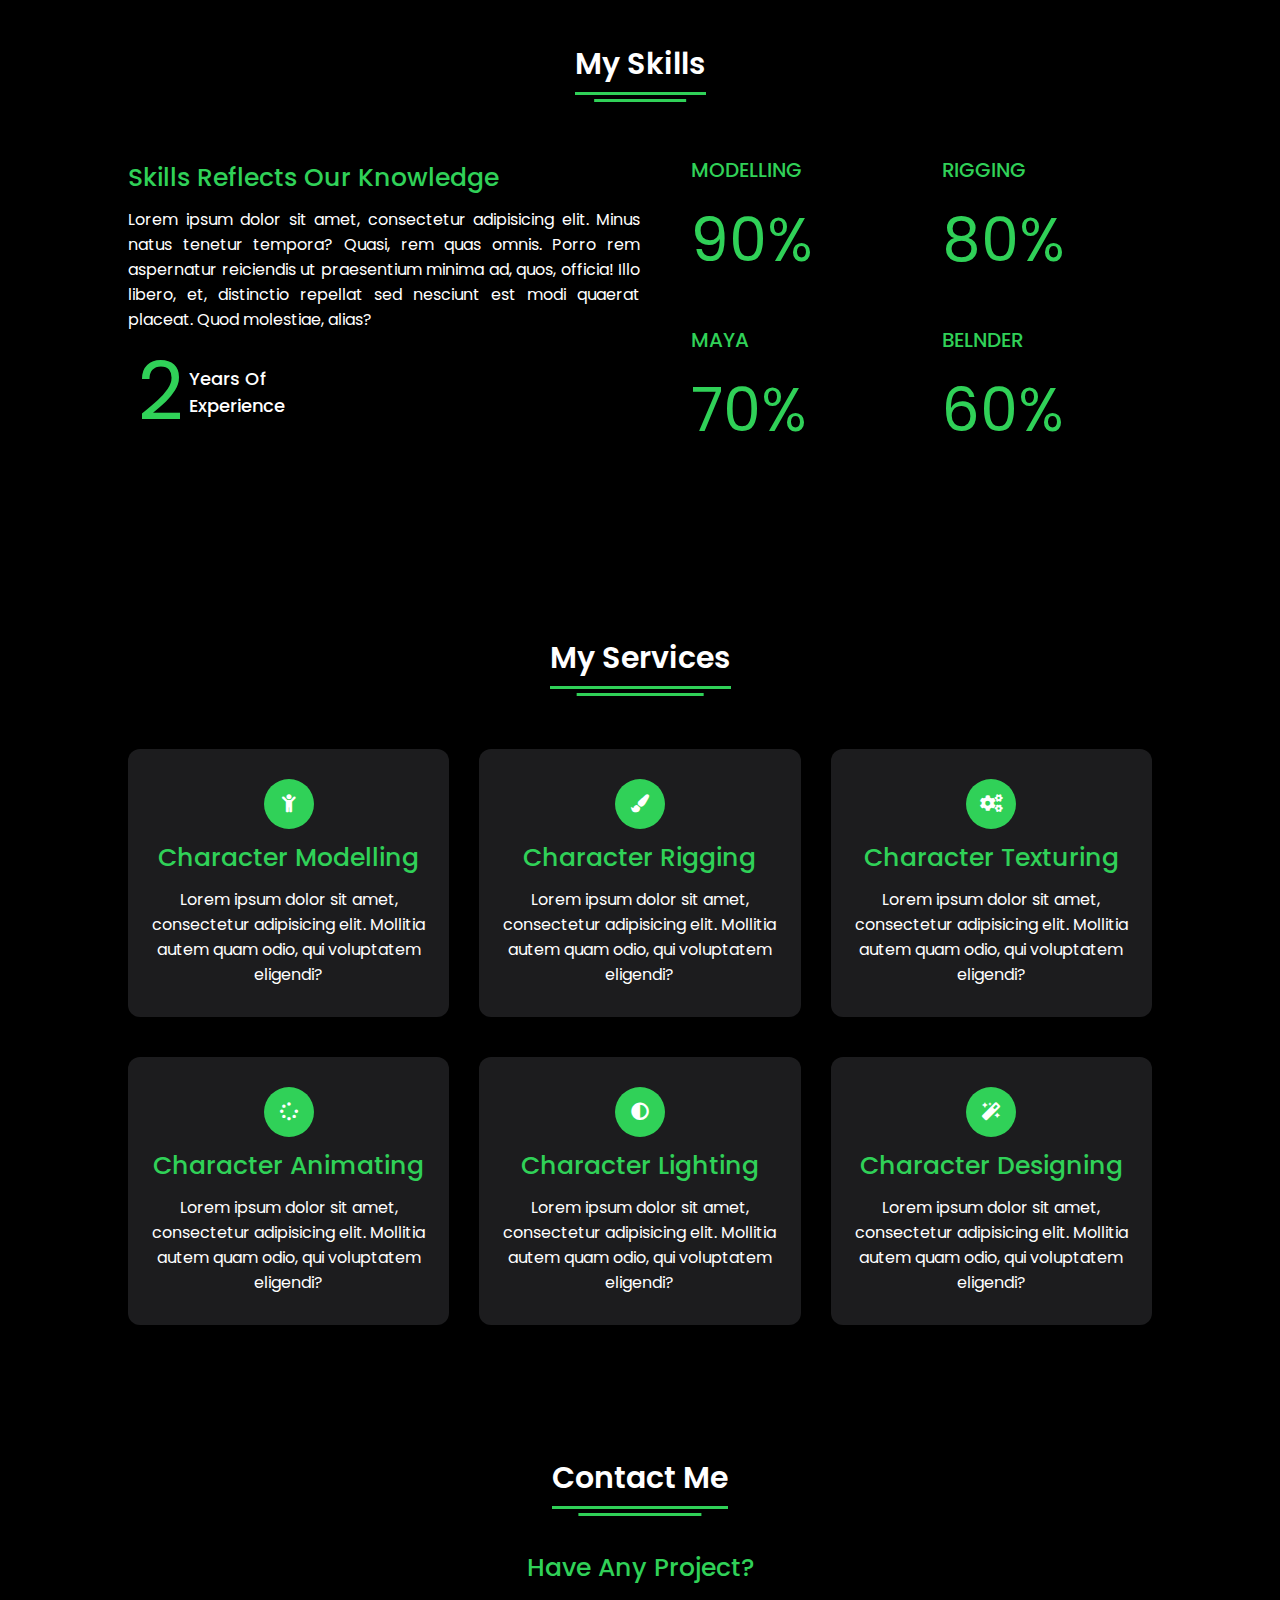
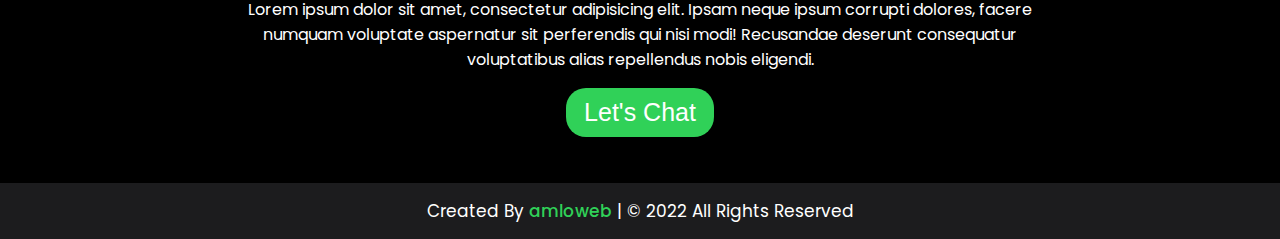
==== commit d13fc55b: "blah" ====
--- a/index.html
+++ b/index.html
@@ -169,7 +169,7 @@
       <div class="topic">Have Any Project?</div>
       <p>Lorem ipsum dolor sit amet, consectetur adipisicing elit. Ipsam neque ipsum corrupti dolores, facere numquam voluptate aspernatur sit perferendis qui nisi modi! Recusandae deserunt consequatur voluptatibus alias repellendus nobis eligendi.</p>
       <div class="button">
-        <button>Let's Chat</button>
+        <button onclick="https://www.instagram.com/win_slo_/">Let's Chat</button>
       </div>
     </div>
   </div>
@@ -178,7 +178,7 @@
 <!-- Footer Section Start -->
 <footer>
   <div class="text">
-    <span>Created By <a href="#">maneesh</a> | &#169; 2022 All Rights Reserved</span>
+    <span>Created By <a href="#">amloweb</a> | &#169; 2022 All Rights Reserved</span>
   </div>
 </footer>
 
